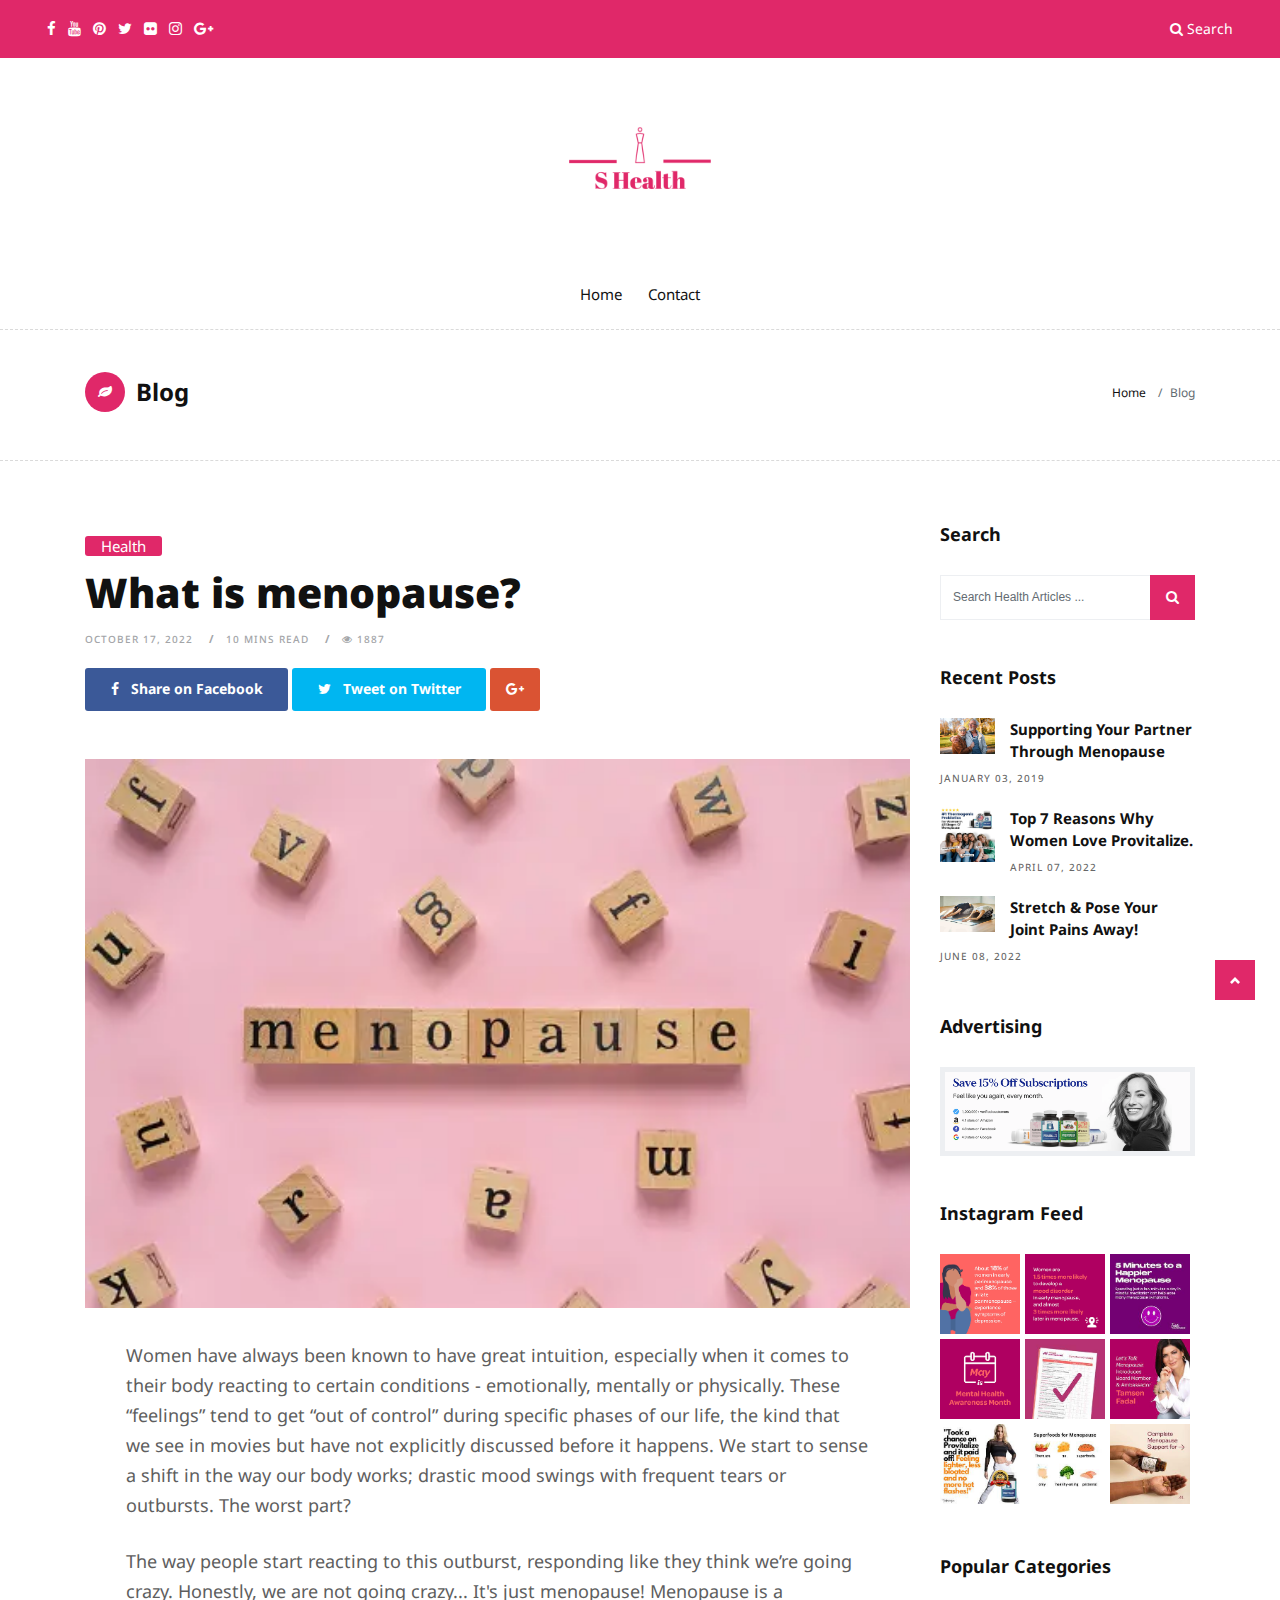
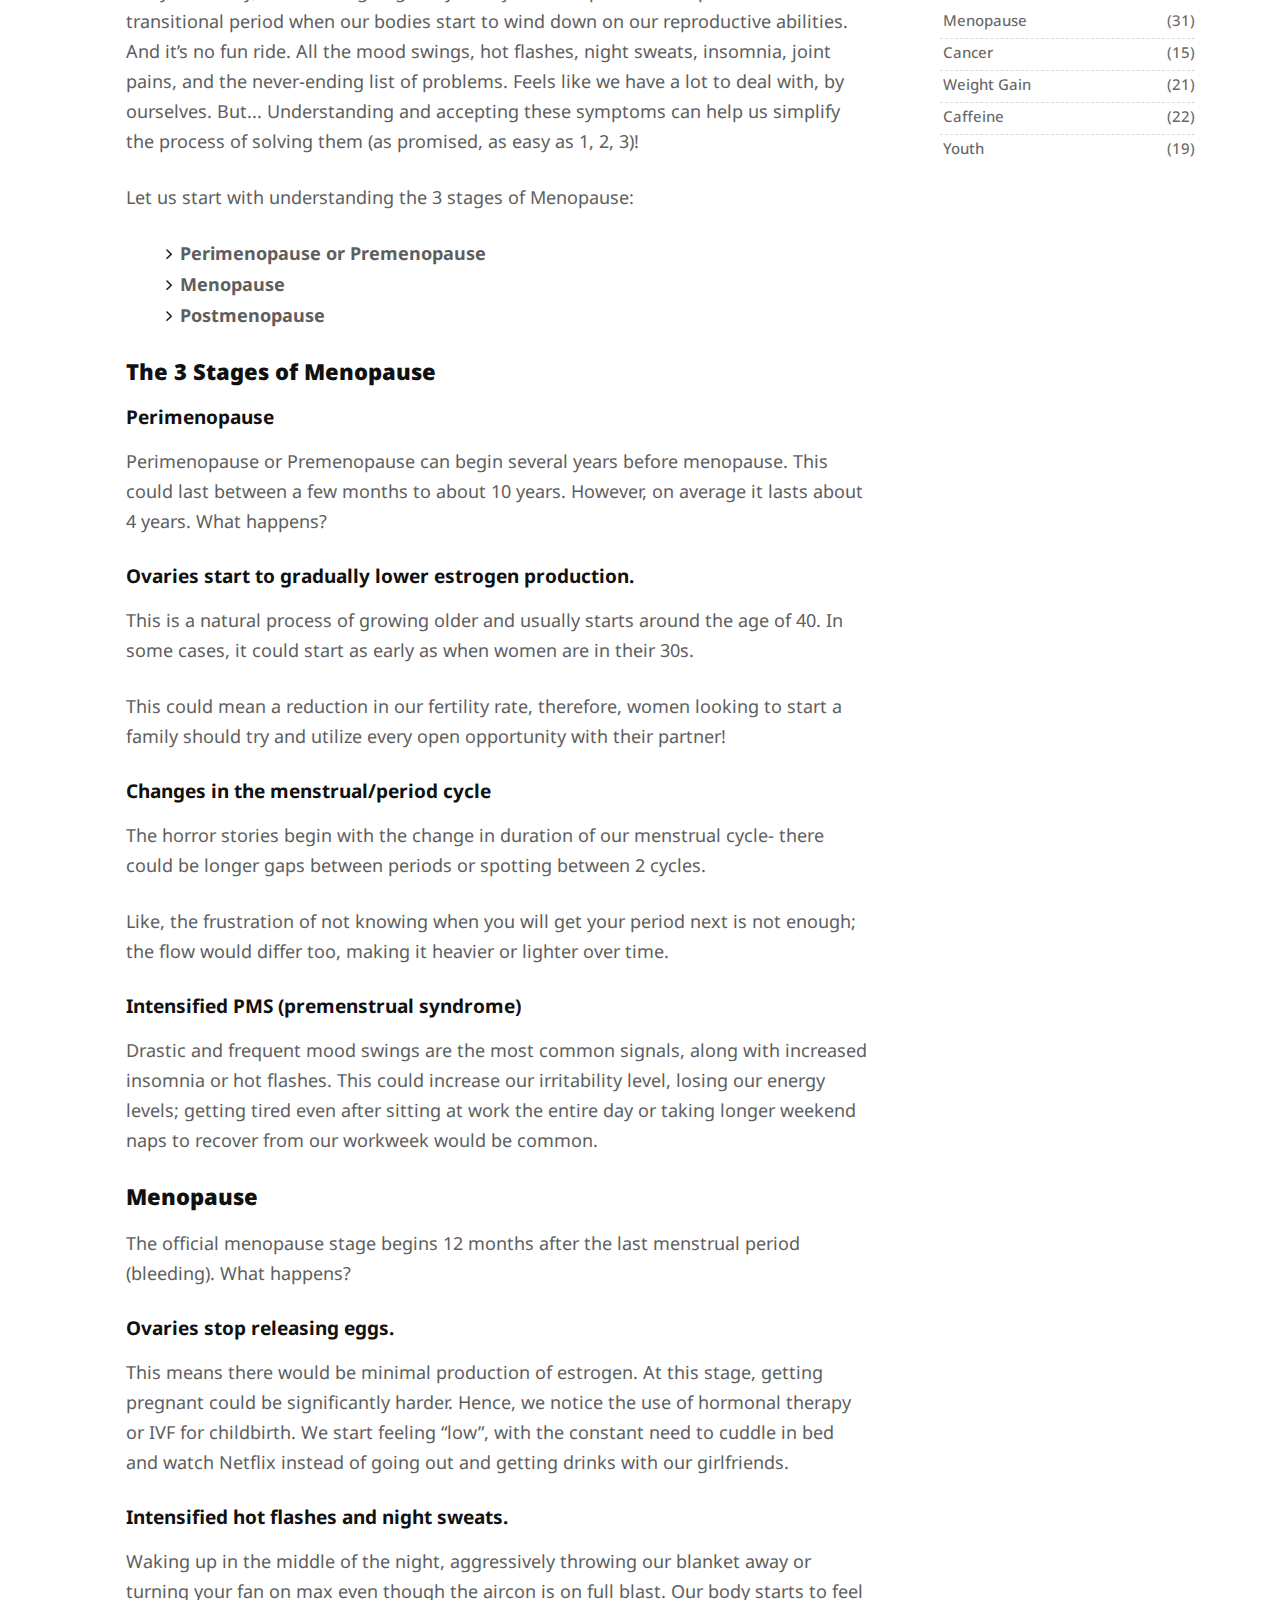
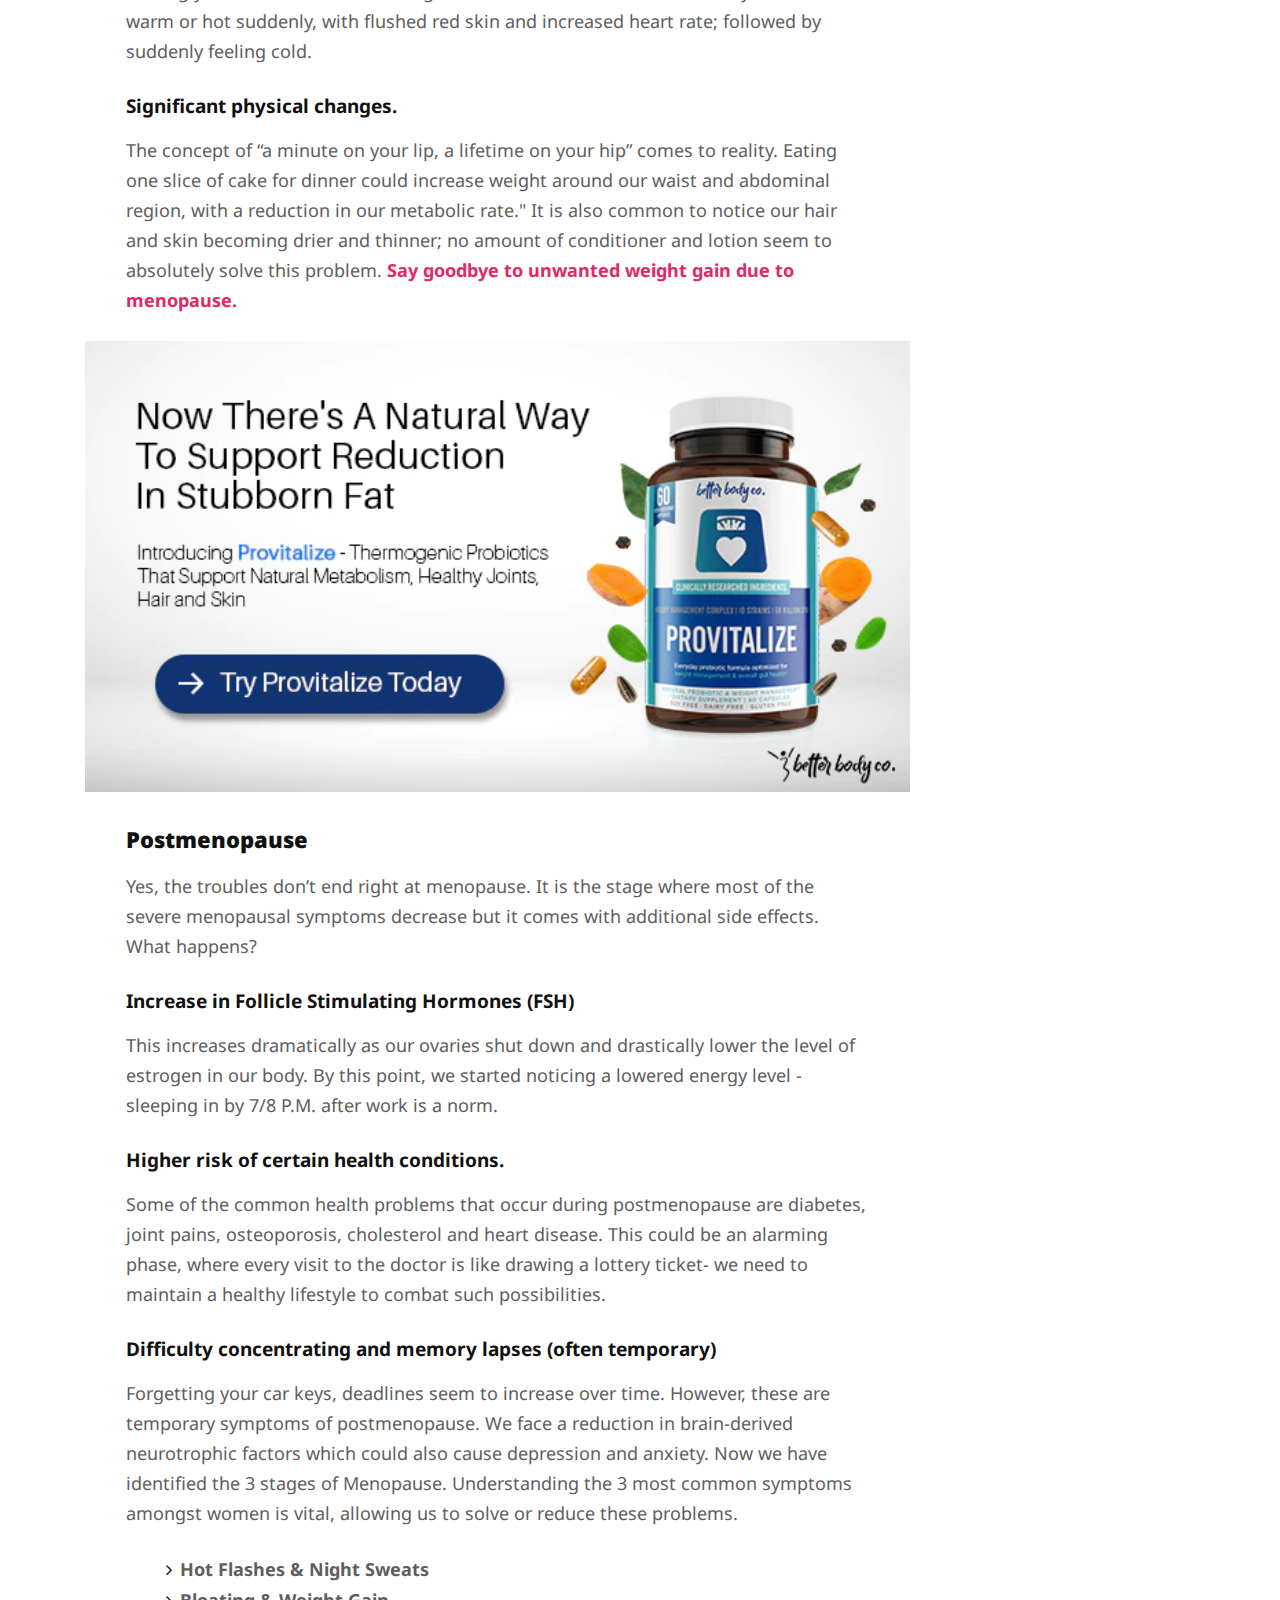
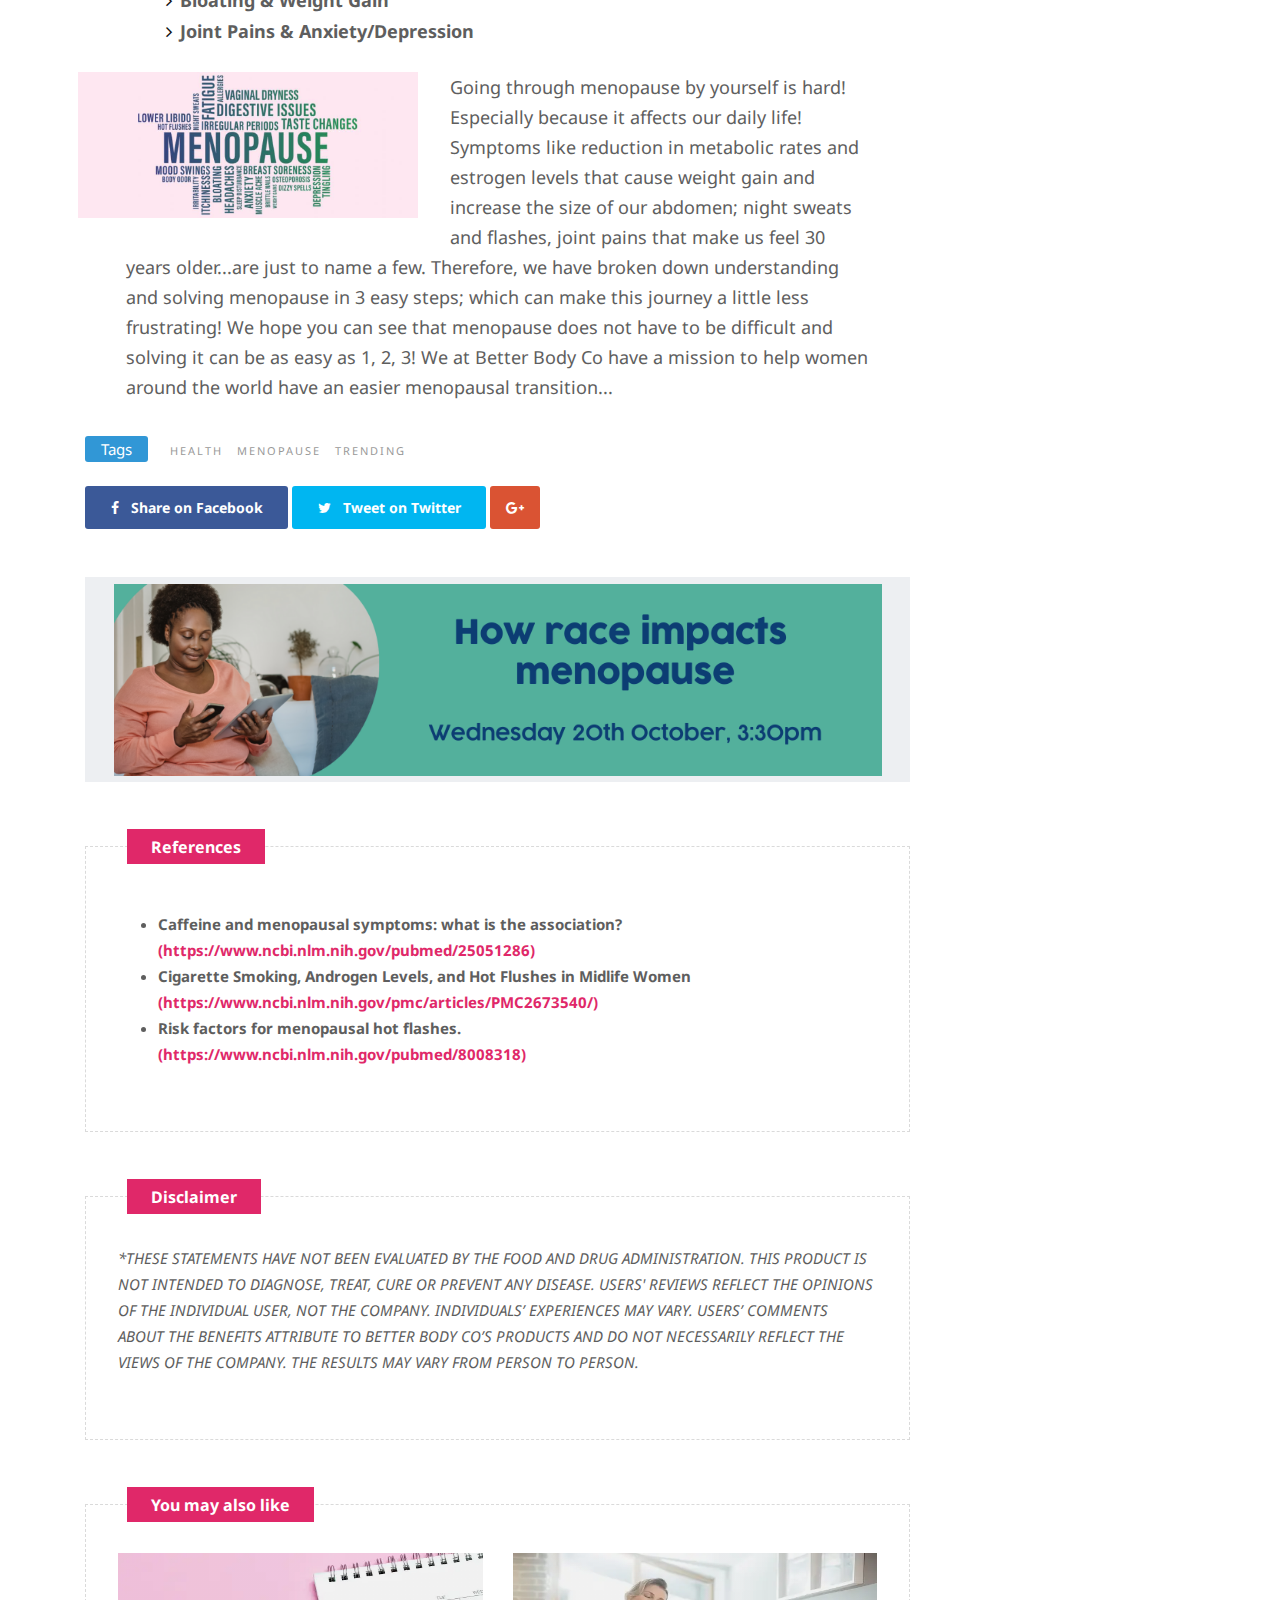
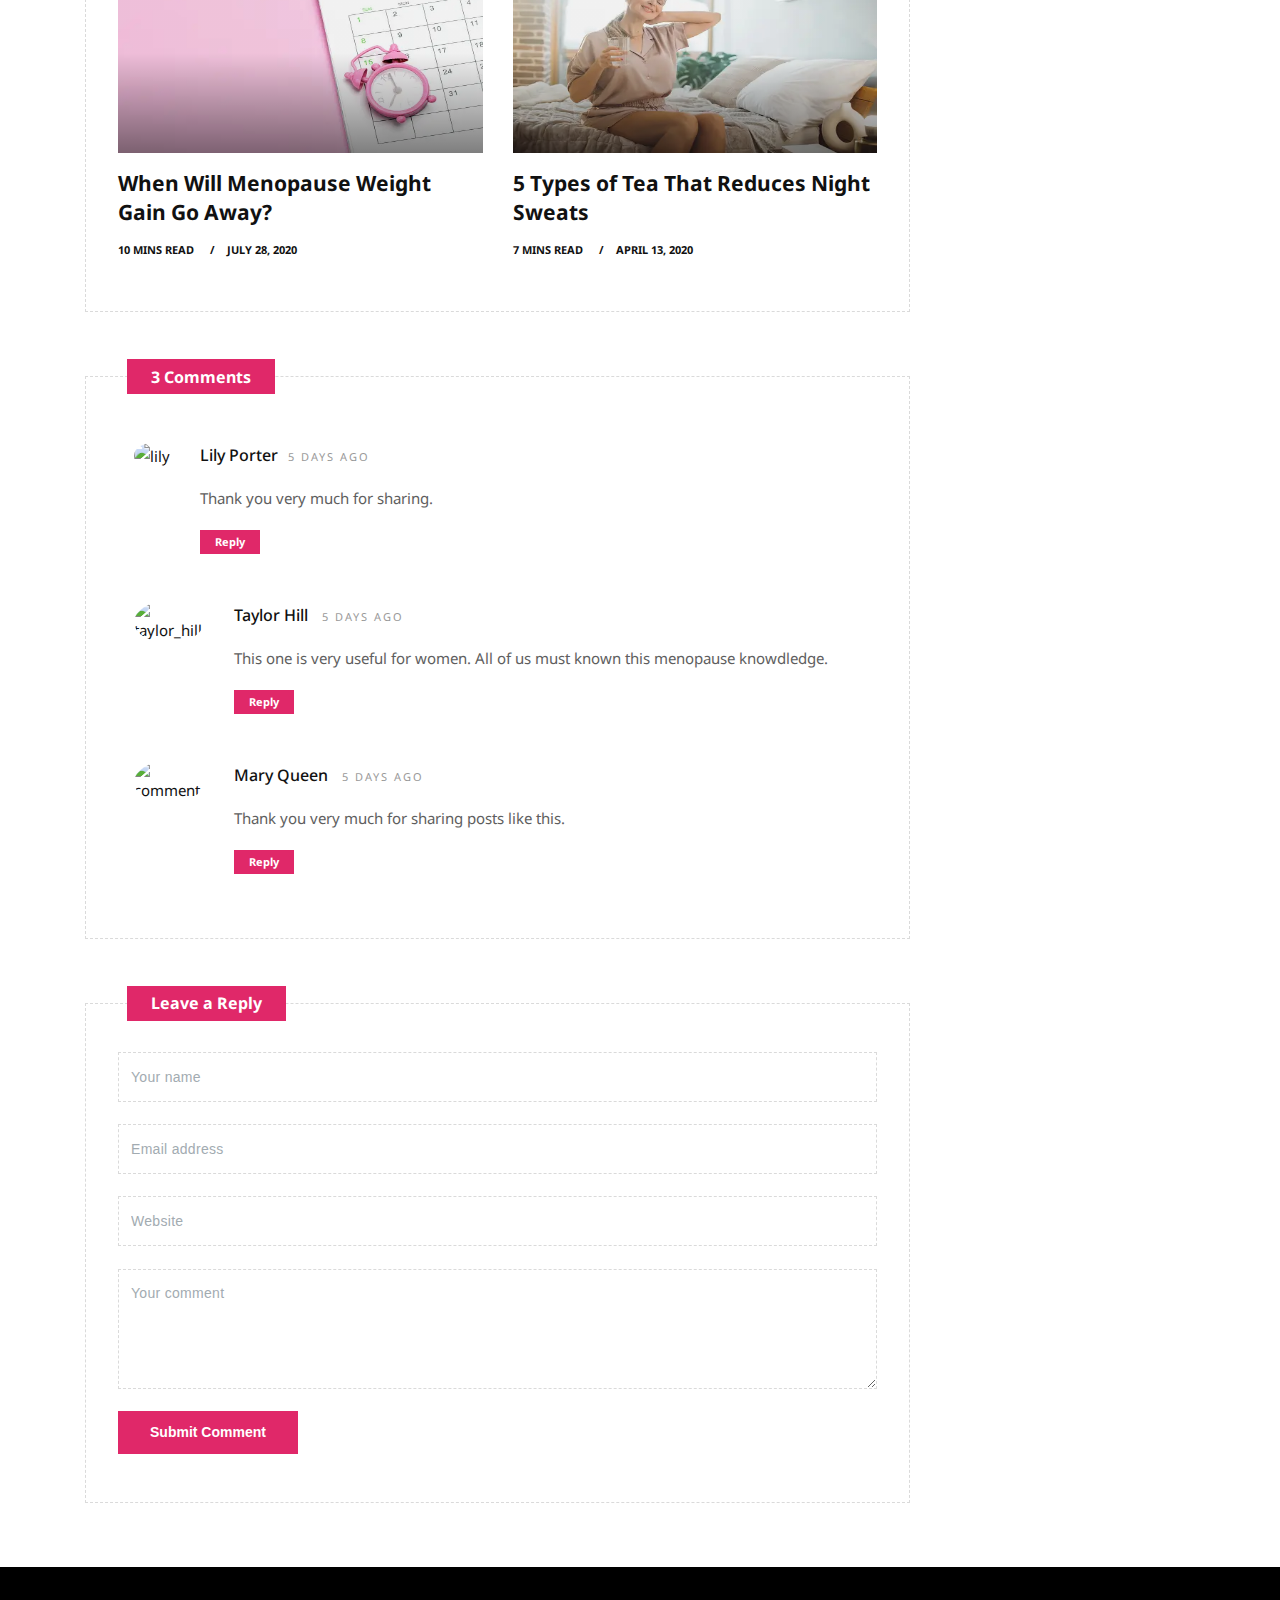
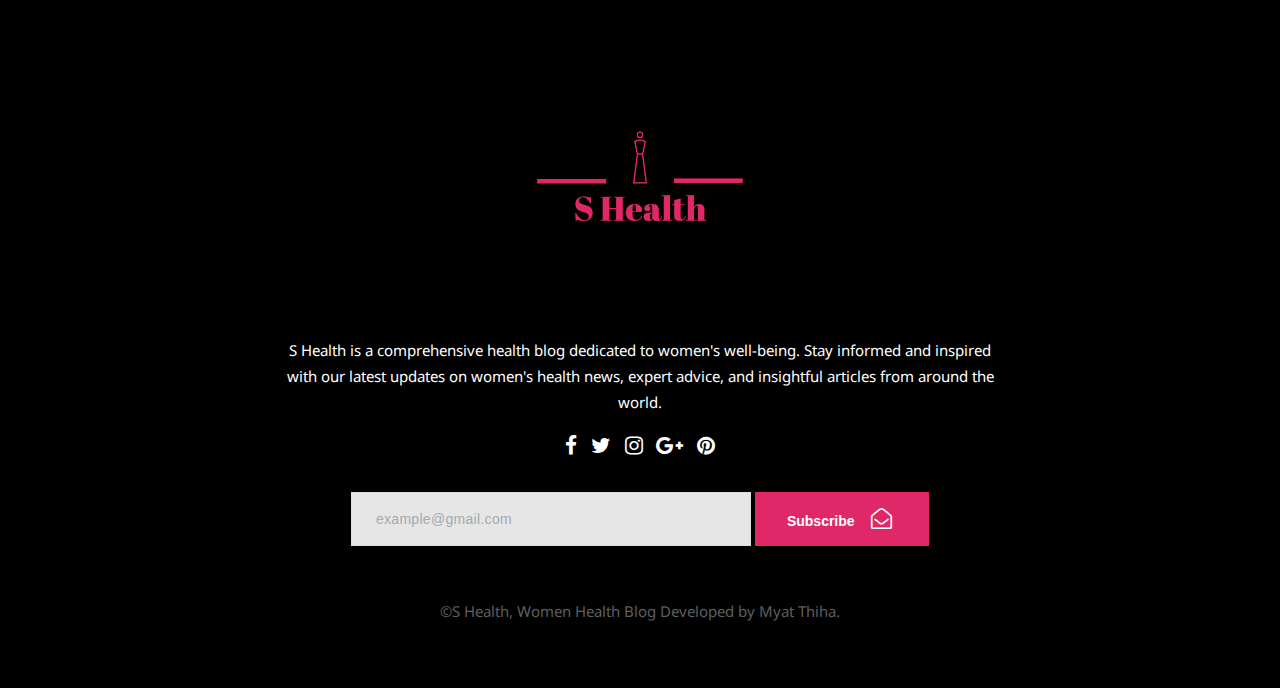
==== article-01.html @ 5150b5f8 "S Health Blog" ====
<!DOCTYPE html>
<html lang="en">

<!-- Basic -->
<meta charset="utf-8">
<meta http-equiv="X-UA-Compatible" content="IE=edge">

<!-- Mobile Metas -->
<meta name="viewport" content="width=device-width, initial-scale=1, shrink-to-fit=no">


<!-- Site Metas -->
<title>S Health - A Health Blog for Women</title>
<meta name="keywords"
    content="women's health, health blog, female health, women's wellness, women's fitness, menopause, s health">
<meta name="description" content="S Health is a comprehensive health blog dedicated to women's well-being. Stay
informed and inspired with our latest updates on women's health news, expert advice,
and insightful articles from around the world.">
<meta name="author" content="Myat Thiha">

<!-- Site Icons -->
<link rel="shortcut icon" href="images/favicon.ico" type="image/x-icon" />
<link rel="apple_touch_icon" href="images/apple_touch_icon.png">

<!-- Design fonts -->
<link href="https://fonts.googleapis.com/css?family=Droid+Sans:400,700" rel="stylesheet">

<!-- Bootstrap core CSS -->
<link href="css/bootstrap.css" rel="stylesheet">

<!-- FontAwesome Icons core CSS -->
<link href="css/font-awesome.min.css" rel="stylesheet">

<!-- Custom styles for this template -->
<link href="style.css" rel="stylesheet">

<!-- Responsive styles for this template -->
<link href="css/responsive.css" rel="stylesheet">

<!-- Colors for this template -->
<link href="css/colors.css" rel="stylesheet">

<!-- Version Article CSS for this template -->
<link href="css/version/article.css" rel="stylesheet">

<!--[if lt IE 9]>
      <script src="https://oss.maxcdn.com/libs/html5shiv/3.7.0/html5shiv.js"></script>
      <script src="https://oss.maxcdn.com/libs/respond.js/1.4.2/respond.min.js"></script>
    <![endif]-->

</head>

<body>

    <div id="wrapper">
        <div class="collapse top-search" id="collapseExample">
            <div class="card card-block">
                <div class="newsletter-widget text-center">
                    <form class="form-inline">
                        <input type="text" class="form-control" placeholder="What you are looking for?">
                        <button type="submit" class="btn btn-primary"><i class="fa fa-search"></i></button>
                    </form>
                </div><!-- end newsletter -->
            </div>
        </div><!-- end top-search -->

        <div class="topbar-section">
            <div class="container-fluid">
                <div class="row">
                    <div class="col-lg-4 col-md-6 col-sm-6 hidden-xs-down">
                        <div class="topsocial">
                            <a href="#" data-toggle="tooltip" data-placement="bottom" title="Facebook"><i
                                    class="fa fa-facebook"></i></a>
                            <a href="#" data-toggle="tooltip" data-placement="bottom" title="Youtube"><i
                                    class="fa fa-youtube"></i></a>
                            <a href="#" data-toggle="tooltip" data-placement="bottom" title="Pinterest"><i
                                    class="fa fa-pinterest"></i></a>
                            <a href="#" data-toggle="tooltip" data-placement="bottom" title="Twitter"><i
                                    class="fa fa-twitter"></i></a>
                            <a href="#" data-toggle="tooltip" data-placement="bottom" title="Flickr"><i
                                    class="fa fa-flickr"></i></a>
                            <a href="#" data-toggle="tooltip" data-placement="bottom" title="Instagram"><i
                                    class="fa fa-instagram"></i></a>
                            <a href="#" data-toggle="tooltip" data-placement="bottom" title="Google+"><i
                                    class="fa fa-google-plus"></i></a>
                        </div><!-- end social -->
                    </div><!-- end col -->

                    <div class="col-lg-4 hidden-md-down">
                    </div><!-- end col -->

                    <div class="col-lg-4 col-md-6 col-sm-6 col-xs-12">
                        <div class="topsearch text-right">
                            <a data-toggle="collapse" href="#collapseExample" aria-expanded="false"
                                aria-controls="collapseExample"><i class="fa fa-search"></i> Search</a>
                        </div><!-- end search -->
                    </div><!-- end col -->
                </div><!-- end row -->
            </div><!-- end header-logo -->
        </div><!-- end topbar -->

        <div class="header-section">
            <div class="container">
                <div class="row">
                    <div class="col-md-12">
                        <div class="logo">
                            <a href="index.html"><img src="images/logo.png" alt="logo"></a>
                        </div><!-- end logo -->
                    </div>
                </div><!-- end row -->
            </div><!-- end header-logo -->
        </div><!-- end header -->

        <header class="header">
            <div class="container">
                <nav class="navbar navbar-inverse navbar-toggleable-md">
                    <button class="navbar-toggler" type="button" data-toggle="collapse" data-target="#SHealthTimemenu"
                        aria-controls="SHealth Timemenu" aria-expanded="false" aria-label="Toggle navigation">
                        <span class="navbar-toggler-icon"></span>
                    </button>
                    <div class="collapse navbar-collapse justify-content-md-center" id="SHealthTimemenu">
                        <ul class="navbar-nav">
                            <li class="nav-item">
                                <a class="nav-link color-pink-hover" href="index.html">Home</a>
                            </li>
                            <li class="nav-item">
                                <a class="nav-link color-pink-hover" href="#">Contact</a>
                            </li>
                        </ul>
                    </div>
                </nav>
            </div><!-- end container -->
        </header><!-- end header -->

        <div class="page-title wb">
            <div class="container">
                <div class="row">
                    <div class="col-lg-8 col-md-8 col-sm-12 col-xs-12">
                        <h2><i class="fa fa-leaf bg-green"></i> Blog</h2>
                    </div><!-- end col -->
                    <div class="col-lg-4 col-md-4 col-sm-12 hidden-xs-down hidden-sm-down">
                        <ol class="breadcrumb">
                            <li class="breadcrumb-item"><a href="#">Home</a></li>
                            <li class="breadcrumb-item active">Blog</li>
                        </ol>
                    </div><!-- end col -->
                </div><!-- end row -->
            </div><!-- end container -->
        </div><!-- end page-title -->

        <section class="section wb">
            <div class="container">
                <div class="row">
                    <div class="col-lg-9 col-md-12 col-sm-12 col-xs-12">
                        <div class="page-wrapper">
                            <div class="blog-title-area">
                                <span class="color-green"><a href="article-01.html"
                                        title="What is menopause?">Health</a></span>

                                <h3><strong>What is menopause?</strong></h3>

                                <div class="blog-meta big-meta">
                                    <small><a href="article-01.html" title="What is menopause?">OCTOBER 17,
                                            2022</a></small>
                                    <small><a href="article-01.html" title="What is menopause?">10 mins read</a></small>
                                    <small><a href="#" title="What is menopause?"><i class="fa fa-eye"></i>
                                            1887</a></small>
                                </div><!-- end meta -->

                                <div class="post-sharing">
                                    <ul class="list-inline">
                                        <li><a href="#" class="fb-button btn btn-primary"><i class="fa fa-facebook"></i>
                                                <span class="down-mobile">Share on Facebook</span></a></li>
                                        <li><a href="#" class="tw-button btn btn-primary"><i class="fa fa-twitter"></i>
                                                <span class="down-mobile">Tweet on Twitter</span></a></li>
                                        <li><a href="#" class="gp-button btn btn-primary"><i
                                                    class="fa fa-google-plus"></i></a></li>
                                    </ul>
                                </div><!-- end post-sharing -->
                            </div><!-- end title -->

                            <div class="single-post-media">
                                <img src="upload/what_menopause.png" alt="what_menopause" class="img-fluid">
                            </div><!-- end media -->

                            <div class="blog-content">
                                <div class="pp">
                                    <p>Women have always been known to have great intuition, especially when it comes to
                                        their body reacting to
                                        certain conditions - emotionally, mentally or physically.
                                        These “feelings” tend to get “out of control” during specific phases of our
                                        life, the kind that we see in movies but
                                        have not explicitly discussed before it happens.
                                        We start to sense a shift in the way our body works; drastic mood swings with
                                        frequent tears or outbursts.
                                        The worst part? </p>
                                    <p>The way people start reacting to this outburst, responding like they think we’re
                                        going crazy.
                                        Honestly, we are not going crazy... It's just menopause!
                                        Menopause is a transitional period when our bodies start to wind down on our
                                        reproductive abilities.
                                        And it’s no fun ride. All the mood swings, hot flashes, night sweats, insomnia,
                                        joint pains, and the never-ending
                                        list of problems. Feels like we have a lot to deal with, by ourselves.
                                        But...
                                        Understanding and accepting these symptoms can help us simplify the process of
                                        solving them (as promised,
                                        as easy as 1, 2, 3)!</p>
                                    <p>Let us start with understanding the 3 stages of Menopause:</p>
                                    <ul class="check">
                                        <li><strong>Perimenopause or Premenopause</strong></li>
                                        <li><strong>Menopause</strong></li>
                                        <li><strong>Postmenopause</strong></li>
                                    </ul>

                                    <h3><strong>The 3 Stages of Menopause</strong></h3>

                                    <h4>Perimenopause</h4>

                                    <p>Perimenopause or Premenopause can begin several years before menopause. This
                                        could last between a few
                                        months to about 10 years. However, on average it lasts about 4 years.
                                        What happens? </p>

                                    <h4>Ovaries start to gradually lower estrogen production.</h4>

                                    <p>This is a natural process of growing older and usually starts around the age of
                                        40. In some cases, it could start as
                                        early as when women are in their 30s. </p>
                                    <p> This could mean a reduction in our fertility rate, therefore, women looking to
                                        start a family should try and utilize
                                        every open opportunity with their partner! </p>

                                    <h4>Changes in the menstrual/period cycle</h4>
                                    <p>The horror stories begin with the change in duration of our menstrual cycle-
                                        there could be longer gaps between
                                        periods or spotting between 2 cycles. </p>
                                    <p> Like, the frustration of not knowing when you will get your period next is not
                                        enough; the flow would differ too,
                                        making it heavier or lighter over time. </p>
                                    <h4>Intensified PMS (premenstrual syndrome)</h4>
                                    <p>Drastic and frequent mood swings are the most common signals, along with
                                        increased insomnia or hot flashes.
                                        This could increase our irritability level, losing our energy levels; getting
                                        tired even after sitting at work the entire
                                        day or taking longer weekend naps to recover from our workweek would be common.
                                    </p>
                                    <h3><strong>Menopause</strong></h3>
                                    <p>The official menopause stage begins 12 months after the last menstrual period
                                        (bleeding).
                                        What happens?
                                    </p>
                                    <h4>Ovaries stop releasing eggs.</h4>
                                    <p>This means there would be minimal production of estrogen.
                                        At this stage, getting pregnant could be significantly harder. Hence, we notice
                                        the use of hormonal therapy or IVF
                                        for childbirth.
                                        We start feeling “low”, with the constant need to cuddle in bed and watch
                                        Netflix instead of going out and getting
                                        drinks with our girlfriends.</p>
                                    <h4>Intensified hot flashes and night sweats.</h4>
                                    <p>Waking up in the middle of the night, aggressively throwing our blanket away or
                                        turning your fan on max even
                                        though the aircon is on full blast.
                                        Our body starts to feel warm or hot suddenly, with flushed red skin and
                                        increased heart rate; followed by
                                        suddenly feeling cold.</p>
                                    <h4>Significant physical changes.</h4>
                                    <p>The concept of “a minute on your lip, a lifetime on your hip” comes to reality.
                                        Eating one slice of cake for dinner
                                        could increase weight around our waist and abdominal region, with a reduction in
                                        our metabolic rate."
                                        It is also common to notice our hair and skin becoming drier and thinner; no
                                        amount of conditioner and lotion
                                        seem to absolutely solve this problem.
                                        <a href="#">Say goodbye to unwanted weight gain due to menopause. </a>
                                    </p>
                                </div><!-- end pp -->

                                <img src="upload/provitalize_article.png" alt="provitalize_article"
                                    class="img-fluid img-fullwidth">

                                <div class="pp">
                                    <h3><strong>Postmenopause</strong></h3>

                                    <p>Yes, the troubles don’t end right at menopause. It is the stage where most of the
                                        severe menopausal symptoms
                                        decrease but it comes with additional side effects.
                                        What happens?</p>

                                    <h4>Increase in Follicle Stimulating Hormones (FSH)</h4>

                                    <p>This increases dramatically as our ovaries shut down and drastically lower the
                                        level of estrogen in our body.
                                        By this point, we started noticing a lowered energy level - sleeping in by 7/8
                                        P.M. after work is a norm.</p>

                                    <h4>Higher risk of certain health conditions.</h4>
                                    <p>Some of the common health problems that occur during postmenopause are diabetes,
                                        joint pains, osteoporosis,
                                        cholesterol and heart disease.
                                        This could be an alarming phase, where every visit to the doctor is like drawing
                                        a lottery ticket- we need to
                                        maintain a healthy lifestyle to combat such possibilities.</p>

                                    <h4>Difficulty concentrating and memory lapses (often temporary)</h4>

                                    <p>Forgetting your car keys, deadlines seem to increase over time. However, these
                                        are temporary symptoms of
                                        postmenopause.
                                        We face a reduction in brain-derived neurotrophic factors which could also cause
                                        depression and anxiety.
                                        Now we have identified the 3 stages of Menopause.
                                        Understanding the 3 most common symptoms amongst women is vital, allowing us to
                                        solve or reduce these
                                        problems. </p>

                                    <ul class="check">
                                        <li><strong>Hot Flashes & Night Sweats</strong></li>
                                        <li><strong>Bloating & Weight Gain</strong></li>
                                        <li><strong>Joint Pains & Anxiety/Depression</strong></li>
                                    </ul>

                                    <p><img src="upload/menopause_article.png" class="float-left" width="340"
                                            alt="menopause_article">Going through menopause by yourself is hard!
                                        Especially because it
                                        affects our daily life! Symptoms like
                                        reduction in metabolic rates and estrogen levels that cause weight gain and
                                        increase the size of our abdomen;
                                        night sweats and flashes, joint pains that make us feel 30 years older...are
                                        just to name a few.
                                        Therefore, we have broken down understanding and solving menopause in 3 easy
                                        steps; which can make this
                                        journey a little less frustrating!
                                        We hope you can see that menopause does not have to be difficult and solving it
                                        can be as easy as 1, 2, 3!
                                        We at Better Body Co have a mission to help women around the world have an
                                        easier menopausal transition...</p>
                                </div><!-- end pp -->
                            </div><!-- end content -->

                            <div class="blog-title-area">
                                <div class="tag-cloud-single">
                                    <span>Tags</span>
                                    <small><a href="#" title="Tags">health</a></small>
                                    <small><a href="#" title="Tags">menopause</a></small>
                                    <small><a href="#" title="Tags">trending</a></small>
                                </div><!-- end meta -->

                                <div class="post-sharing">
                                    <ul class="list-inline">
                                        <li><a href="#" class="fb-button btn btn-primary"><i class="fa fa-facebook"></i>
                                                <span class="down-mobile">Share on Facebook</span></a></li>
                                        <li><a href="#" class="tw-button btn btn-primary"><i class="fa fa-twitter"></i>
                                                <span class="down-mobile">Tweet on Twitter</span></a></li>
                                        <li><a href="#" class="gp-button btn btn-primary"><i
                                                    class="fa fa-google-plus"></i></a></li>
                                    </ul>
                                </div><!-- end post-sharing -->
                            </div><!-- end title -->

                            <div class="row">
                                <div class="col-lg-12">
                                    <div class="banner-spot clearfix">
                                        <div class="banner-img">
                                            <img src="upload/banner_menopasue.png" alt="banner_menopause"
                                                class="img-fluid">
                                        </div><!-- end banner-img -->
                                    </div><!-- end banner -->
                                </div><!-- end col -->
                            </div><!-- end row -->

                            <hr class="invis1">

                            <div class="custombox referencebox clearfix">
                                <h4 class="small-title">References</h4>
                                <div class="row">

                                    <div class="reference col-lg-12 col-md-12 col-sm-12ßßßßßßß col-xs-12">
                                        <p>
                                        <ul>
                                            <li><strong>Caffeine and menopausal symptoms: what is the
                                                    association?<br /><a
                                                        href="https://www.ncbi.nlm.nih.gov/pubmed/25051286">(https://www.ncbi.nlm.nih.gov/pubmed/25051286)</a></strong>
                                            </li>
                                            <li><strong>Cigarette Smoking, Androgen Levels, and Hot Flushes in Midlife
                                                    Women<br /><a
                                                        href="https://www.ncbi.nlm.nih.gov/pmc/articles/PMC2673540/">(https://www.ncbi.nlm.nih.gov/pmc/articles/PMC2673540/)</a></strong>
                                            </li>
                                            <li><strong>Risk factors for menopausal hot flashes.<br /><a
                                                        href="https://www.ncbi.nlm.nih.gov/pubmed/8008318">(https://www.ncbi.nlm.nih.gov/pubmed/8008318)</a></strong>
                                            </li>
                                        </ul>
                                        </p>

                                    </div><!-- end col -->
                                </div><!-- end row -->
                            </div><!-- end reference-box -->

                            <hr class="invis1">

                            <div class="custombox referencebox clearfix">
                                <h4 class="small-title">Disclaimer</h4>
                                <div class="row">

                                    <div class="col-lg-12 col-md-12 col-sm-12 col-xs-12">
                                        <p>
                                            *THESE STATEMENTS HAVE NOT BEEN EVALUATED BY THE FOOD AND DRUG
                                            ADMINISTRATION. THIS
                                            PRODUCT IS NOT INTENDED TO DIAGNOSE, TREAT, CURE OR PREVENT ANY DISEASE.
                                            USERS' REVIEWS REFLECT THE OPINIONS OF THE INDIVIDUAL USER, NOT THE COMPANY.
                                            INDIVIDUALS’ EXPERIENCES MAY VARY. USERS’ COMMENTS ABOUT THE BENEFITS
                                            ATTRIBUTE TO
                                            BETTER BODY CO’S PRODUCTS AND DO NOT NECESSARILY REFLECT THE VIEWS OF THE
                                            COMPANY.
                                            THE RESULTS MAY VARY FROM PERSON TO PERSON.
                                        </p>

                                    </div><!-- end col -->
                                </div><!-- end row -->
                            </div><!-- end reference-box -->

                            <hr class="invis1">

                            <div class="custombox clearfix">
                                <h4 class="small-title">You may also like</h4>
                                <div class="row">
                                    <div class="col-lg-6">
                                        <div class="blog-box">
                                            <div class="post-media">
                                                <a href="article-01.html" title="When Will Menopause Weight Gain
                                                Go
                                                Away?">
                                                    <img src="upload/menopause.png" alt="menopause" class="img-fluid">
                                                    <div class="hovereffect">
                                                        <span></span>
                                                    </div><!-- end hover -->
                                                </a>
                                            </div><!-- end media -->
                                            <div class="blog-meta">
                                                <h4><a href="article-01.html" title="When Will Menopause Weight Gain
                                                    Go
                                                    Away?">When Will Menopause Weight Gain
                                                        Go
                                                        Away?</a></h4>
                                                <small><a href="article-01.html" title="When Will Menopause Weight Gain
                                                    Go
                                                    Away?">10 mins read</a></small>
                                                <small><a href="article-01.html" title="When Will Menopause Weight Gain
                                                    Go
                                                    Away?">July 28, 2020</a></small>
                                            </div><!-- end meta -->
                                        </div><!-- end blog-box -->
                                    </div><!-- end col -->

                                    <div class="col-lg-6">
                                        <div class="blog-box">
                                            <div class="post-media">
                                                <a href="article-01.html"
                                                    title="5 Types of Tea That Reduces Night Sweats">
                                                    <img src="upload/tea.png" alt="tea" class="img-fluid">
                                                    <div class="hovereffect">
                                                        <span></span>
                                                    </div><!-- end hover -->
                                                </a>
                                            </div><!-- end media -->
                                            <div class="blog-meta">
                                                <h4><a href="article-01.html"
                                                        title="5 Types of Tea That Reduces Night Sweats">5 Types of Tea
                                                        That Reduces Night Sweats</a></h4>
                                                <small><a href="article-01.html"
                                                        title="5 Types of Tea That Reduces Night Sweats">7 mins
                                                        read</a></small>
                                                <small><a href="article-01.html"
                                                        title="5 Types of Tea That Reduces Night Sweats">APRIL 13,
                                                        2020</a></small>
                                            </div><!-- end meta -->
                                        </div><!-- end blog-box -->
                                    </div><!-- end col -->
                                </div><!-- end row -->
                            </div><!-- end custom-box -->

                            <hr class="invis1">

                            <div class="custombox clearfix">
                                <h4 class="small-title">3 Comments</h4>
                                <div class="row">
                                    <div class="col-lg-12">
                                        <div class="comments-list">
                                            <div class="media">
                                                <a class="media-left" href="#">
                                                    <img src="upload/lily.png" alt="lily" class="rounded-circle">
                                                </a>
                                                <div class="media-body">
                                                    <h4 class="media-heading user_name">Lily Porter<small>5 days
                                                            ago</small></h4>
                                                    <p>Thank you very much for sharing.</p>
                                                    <a href="#" class="btn btn-primary btn-sm">Reply</a>
                                                </div>
                                            </div>
                                            <div class="media">
                                                <a class="media-left" href="#">
                                                    <img src="upload/taylor_hill.png" alt="taylor_hill"
                                                        class="rounded-circle">
                                                </a>
                                                <div class="media-body">

                                                    <h4 class="media-heading user_name">Taylor Hill <small>5 days
                                                            ago</small></h4>

                                                    <p>This one is very useful for women. All of us must known this
                                                        menopause knowdledge.</p>

                                                    <a href="#" class="btn btn-primary btn-sm">Reply</a>
                                                </div>
                                            </div>
                                            <div class="media last-child">
                                                <a class="media-left" href="#">
                                                    <img src="upload/comment_60.png" alt="comment_60"
                                                        class="rounded-circle">
                                                </a>
                                                <div class="media-body">

                                                    <h4 class="media-heading user_name">Mary Queen <small>5 days
                                                            ago</small></h4>
                                                    <p>Thank you very much for sharing posts like this.</p>

                                                    <a href="#" class="btn btn-primary btn-sm">Reply</a>
                                                </div>
                                            </div>
                                        </div>
                                    </div><!-- end col -->
                                </div><!-- end row -->
                            </div><!-- end custom-box -->

                            <hr class="invis1">

                            <div class="custombox clearfix">
                                <h4 class="small-title">Leave a Reply</h4>
                                <div class="row">
                                    <div class="col-lg-12">
                                        <form class="form-wrapper">
                                            <input type="text" class="form-control" placeholder="Your name">
                                            <input type="text" class="form-control" placeholder="Email address">
                                            <input type="text" class="form-control" placeholder="Website">
                                            <textarea class="form-control" placeholder="Your comment"></textarea>
                                            <button type="submit" class="btn btn-primary">Submit Comment</button>
                                        </form>
                                    </div>
                                </div>
                            </div>
                        </div><!-- end page-wrapper -->
                    </div><!-- end col -->

                    <div class="col-lg-3 col-md-12 col-sm-12 col-xs-12">
                        <div class="sidebar">
                            <div class="widget">
                                <h2 class="widget-title">Search</h2>
                                <form class="form-inline search-form">
                                    <div class="form-group">
                                        <input type="text" class="form-control"
                                            placeholder="Search Health Articles ...">
                                    </div>
                                    <button type="submit" class="btn btn-primary"><i class="fa fa-search"></i></button>
                                </form>
                            </div><!-- end widget -->

                            <div class="widget">
                                <h2 class="widget-title">Recent Posts</h2>
                                <div class="blog-list-widget">
                                    <div class="list-group">
                                        <a href="article-01.html"
                                            class="list-group-item list-group-item-action flex-column align-items-start">
                                            <div class="w-100 justify-content-between">
                                                <img src="upload/body_support.png" alt="body_support"
                                                    class="img-fluid float-left">
                                                <h5 class="mb-1">Supporting Your Partner Through Menopause</h5>
                                                <small>January 03, 2019</small>
                                            </div>
                                        </a>

                                        <a href="article-01.html"
                                            class="list-group-item list-group-item-action flex-column align-items-start">
                                            <div class="w-100 justify-content-between">
                                                <img src="upload/provitalize.png" alt="provitalize"
                                                    class="img-fluid float-left">
                                                <h5 class="mb-1">Top 7 Reasons Why Women Love Provitalize.</h5>
                                                <small>April 07, 2022</small>
                                            </div>
                                        </a>

                                        <a href="article-01.html"
                                            class="list-group-item list-group-item-action flex-column align-items-start">
                                            <div class="w-100 last-item justify-content-between">
                                                <img src="upload/joint.png" alt="joint" class="img-fluid float-left">
                                                <h5 class="mb-1">Stretch & Pose Your Joint Pains Away!</h5>
                                                <small>June 08, 2022</small>
                                            </div>
                                        </a>
                                    </div>
                                </div><!-- end blog-list -->
                            </div><!-- end widget -->

                            <div class="widget">
                                <h2 class="widget-title">Advertising</h2>
                                <div class="banner-spot clearfix">
                                    <div class="banner-img">
                                        <img src="upload/advertise.png " alt="advertise" class="img-fluid">
                                    </div><!-- end banner-img -->
                                </div><!-- end banner -->
                            </div><!-- end widget -->

                            <div class="widget">
                                <h2 class="widget-title">Instagram Feed</h2>
                                <div class="instagram-wrapper clearfix">
                                    <a href="#"><img src="upload/instagram_menopause_1.png" alt="instagram_menopause_1"
                                            class="img-fluid"></a>
                                    <a href="#"><img src="upload/instagram_menopause_2.png" alt="instagram_menopause_2"
                                            class="img-fluid"></a>
                                    <a href="#"><img src="upload/instagram_menopause_3.png" alt="instagram_menopause_3"
                                            class="img-fluid"></a>
                                    <a href="#"><img src="upload/instagram_menopause_4.png" alt="instagram_menopause_4"
                                            class="img-fluid"></a>
                                    <a href="#"><img src="upload/instagram_menopause_5.png" alt="instagram_menopause_5"
                                            class="img-fluid"></a>
                                    <a href="#"><img src="upload/instagram_menopause_6.png" alt="instagram_menopause_6"
                                            class="img-fluid"></a>
                                    <a href="#"><img src="upload/instagram_menopause_7.png" alt="instagram_menopause_7"
                                            class="img-fluid"></a>
                                    <a href="#"><img src="upload/instagram_menopause_8.png" alt="instagram_menopause_8"
                                            class="img-fluid"></a>
                                    <a href="#"><img src="upload/instagram_menupause_9.png" alt="instagram_menupause_9"
                                            class="img-fluid"></a>
                                </div><!-- end Instagram wrapper -->
                            </div><!-- end widget -->

                            <div class="widget">
                                <h2 class="widget-title">Popular Categories</h2>
                                <div class="link-widget">
                                    <ul>
                                        <li><a href="#">Menopause <span>(31)</span></a></li>
                                        <li><a href="#">Cancer <span>(15)</span></a></li>
                                        <li><a href="#">Weight Gain <span>(21)</span></a></li>
                                        <li><a href="#">Caffeine <span>(22)</span></a></li>
                                        <li><a href="#">Youth <span>(19)</span></a></li>
                                    </ul>
                                </div><!-- end link-widget -->
                            </div><!-- end widget -->
                        </div><!-- end sidebar -->
                    </div><!-- end col -->
                </div><!-- end row -->
            </div><!-- end container -->
        </section>

        <footer class="footer">
            <div class="container">
                <div class="row">
                    <div class="col-lg-8 offset-lg-2">
                        <div class="widget">
                            <div class="footer-text text-center">
                                <a href="index.html"><img src="images/footer_logo.png" alt="footer_logo"
                                        class="img-fluid"></a>
                                <p>S Health is a comprehensive health blog dedicated to women's well-being. Stay
                                    informed and inspired with our latest updates on women's health news, expert advice,
                                    and insightful articles from around the world. </p>
                                <div class="social">
                                    <a href="#" data-toggle="tooltip" data-placement="bottom" title="Facebook"><i
                                            class="fa fa-facebook"></i></a>
                                    <a href="#" data-toggle="tooltip" data-placement="bottom" title="Twitter"><i
                                            class="fa fa-twitter"></i></a>
                                    <a href="#" data-toggle="tooltip" data-placement="bottom" title="Instagram"><i
                                            class="fa fa-instagram"></i></a>
                                    <a href="#" data-toggle="tooltip" data-placement="bottom" title="Google Plus"><i
                                            class="fa fa-google-plus"></i></a>
                                    <a href="#" data-toggle="tooltip" data-placement="bottom" title="Pinterest"><i
                                            class="fa fa-pinterest"></i></a>
                                </div>

                                <hr class="invis">

                                <div class="newsletter-widget text-center">
                                    <form class="form-inline">
                                        <input type="text" class="form-control" placeholder="example@gmail.com">
                                        <button type="submit" class="btn btn-primary">Subscribe <i
                                                class="fa fa-envelope-open-o"></i></button>
                                    </form>
                                </div><!-- end newsletter -->
                            </div><!-- end footer-text -->
                        </div><!-- end widget -->
                    </div><!-- end col -->
                </div>

                <div class="row">
                    <div class="col-md-12 text-center">
                        <br>
                        <br>
                        <div class="copyright">&copy;S Health, Women Health Blog Developed by Myat Thiha</a>.
                        </div>
                    </div>
                </div>
            </div><!-- end container -->
        </footer><!-- end footer -->

        <div class="dmtop">Scroll to Top</div>

    </div><!-- end wrapper -->

    <!-- Core JavaScript
    ================================================== -->
    <script src="js/jquery.min.js"></script>
    <script src="js/tether.min.js"></script>
    <script src="js/bootstrap.min.js"></script>
    <script src="js/custom.js"></script>

</body>

</html>
---- style.css ----
body {
    font-size: 15px;
    line-height: 26px;
    background-color: #ffffff;
}

h1,
h2,
h3,
h4,
h5,
body,
p,
.topbar-section,
.navbar-inverse .navbar-nav .nav-link,
.header .dropdown-menu,
.navbar-nav .nav-link {
    font-family: 'Roboto', serif;
}

h1,
h2,
h3,
h4,
h5,
h6 {
    font-weight: 700;
    line-height: 1.4;
    color: #111111;
}

h1:hover a,
h2:hover a,
h3:hover a,
h4:hover a,
h5:hover a,
h6:hover a {
    text-decoration: underline !important;
    color: #111111 !important;
}

h1 {
    font-size: 32px;
    line-height: 40px;
    margin-bottom: 23px
}

h2 {
    font-size: 27px;
    line-height: 38px;
    margin-bottom: 20px
}

h3 {
    font-size: 22px;
    line-height: 30px;
    margin-bottom: 17px
}

h4 {
    font-size: 19px;
    line-height: 29px;
    margin-bottom: 14px
}

h5 {
    font-size: 17px;
    line-height: 25px;
    margin-bottom: 11px
}

h6 {
    font-size: 16px;
    line-height: 24px;
    margin-bottom: 11px
}

a {
    color: #111111;
}

body,
p {
    color: #5e5e5e;
}

p {
    margin-bottom: 26px;
    font-size: 15px;
    line-height: 26px;
}

a {
    text-decoration: none !important;
}

.blockquote {
    border: 1px solid #edeff2;
    background: #fff none repeat scroll 0 0;
    border-left: 4px solid #eceeef;
    font-size: 1.1rem;
    font-style: italic;
    margin-bottom: 1.5rem;
    border-radius: 0 !important;
    padding: 2rem;
}


/* HEADER
**************************************/

.header {
    padding: 0.4rem 0;
    position: relative;
    background-color: #ffffff;
}

.navbar-inverse .navbar-nav .nav-link,
.navbar-nav .nav-link {
    font-size: 15px;
    font-weight: 500;
    line-height: 1;
    padding: 0.9rem 0 0.8rem;
    text-transform: capitalize;
    color: #121212;
}

.dropdown-toggle::after {
    display: inline-block;
    width: auto;
    height: auto;
    margin-left: 0.5em;
    margin-top: 0rem;
    vertical-align: middle;
    content: "\f107";
    border: 0;
    font-family: 'FontAwesome';
}

.navbar-toggleable-md .navbar-nav .nav-link {
    padding-left: 0.8rem;
    padding-right: 0.8rem;
}

.header-section {
    background-color: #ffffff;
}

.logo img {
    max-width: 200px;
    margin: auto;
    text-align: center;
    display: block;
}

.navbar-nav {
    margin: 0;
}

.header .dropdown-menu {
    padding: 0;
    box-shadow: none;
    border-radius: 0;
    min-width: 240px;
    margin-top: 15px !important;
    border-color: #edeff2;
}

.header .dropdown ul li {
    border-bottom: 1px solid #f5f5f5;
}

.header .dropdown-item {
    font-weight: 400;
    text-transform: capitalize;
    font-size: 14px;
    padding: 4px 1.8rem;
}

.header .dropdown-item:hover,
.header .dropdown-item:focus {
    color: #121212 !important;
    background-color: #edeff2;
}

.header .dropdown ul li:last-child {
    border-bottom: 0;
}

.header .dropdown-item span {
    position: absolute;
    right: 20px;
    top: 2px;
}

.header-section {
    margin-bottom: 0;
}

.topsocial .fa {
    margin-right: 0.5rem;
    font-size: 15px;
}

.topbar-section {
    display: block;
    position: relative;
    background-color: #ffffff;
    padding: 1rem 2rem;
    font-size: 14px;
    border-bottom: 1px dashed #e2e2e2;
}

.topbar-section a {
    color: rgba(0, 0, 0, 0.8) !important;
}

.topbar-section a:focus,
.topbar-section a:hover {
    color: rgba(0, 0, 0, 1) !important;
}

.topbar-section .list-inline {
    margin: 0;
    padding: 0;
}

.topbar-section .tooltip-inner {
    margin-top: 10px !important;
}

.topbar-section .list-inline-item {
    padding: 0 0.4rem !important;
}

.topmenu i {
    padding-right: 0.3rem;
}

.menu-large {
    overflow: hidden;
    position: static !important;
}

.dropdown-menu.megamenu {
    margin-top: 7px !important;
    left: 0;
    right: 0;
    width: 100%;
}

.dropdown-menu .dropdown-menu {
    margin-top: -1px !important
}

.mega-menu-content {
    position: relative;
    padding: 0;
    background-color: #ffffff;
}

.menucat {
    position: absolute;
    bottom: 0;
    left: 0;
    background-color: #111111;
    font-size: 11px;
    padding: 0.3rem 0.6rem;
    line-height: 1;
    color: #ffffff;
}

.post-media:hover .menucat {
    display: none;
}

.post-media img {
    width: 100%;
    height: 200px;
}


/* Style the tab */

div.tab {
    float: left;
    padding: 2rem 0;
    border-right: 1px solid #e1e3e6;
    width: 20%;
    background-color: #edeff2;
}


/* Style the buttons inside the tab */

div.tab button {
    display: block;
    background-color: inherit;
    color: black;
    padding: 0.5rem 1rem;
    width: 100%;
    border: 0;
    outline: none;
    text-align: right;
    cursor: pointer;
    -webkit-transition: all .3s ease-in-out;
    -moz-transition: all .3s ease-in-out;
    -ms-transition: all .3s ease-in-out;
    -o-transition: all .3s ease-in-out;
    transition: all .3s ease-in-out;
    color: #121212;
    font-size: 15px;
    font-weight: 500;
    border-bottom: 1px solid transparent;
    line-height: 1;
    text-transform: capitalize;
}


/* Change background color of buttons on hover */

div.tab button:hover,
div.tab button.active {
    background-color: #ffffff;
    border-right: 0 solid #e1e3e6;
    border-bottom: 1px solid #e1e3e6;
    border-left: 0 solid #e1e3e6;
}

div.tab button:hover {
    border-top: 0;
}


/* Style the tab content */

.header .navbar-nav .has-submenu.menu-large ul li {
    background: url(images/menubg.png) repeat-y center center #ffffff !important;
}


/* SECTIONS
**************************************/

.section {
    padding: 4rem 0;
    display: block;
    position: relative;
    background-color: #ffffff;
}

.section.lb {
    background-color: #edeff2;
}

.section.lb .single-post-media {
    margin-bottom: 0;
}

.embed-responsive-item {
    padding: 0.4rem !important;
    display: block;
    background-color: #fff;
}

.first-section {
    padding: 0;
    border-bottom: 0;
}

.first-section .container-fluid {
    padding: 0 3px;
}

.section-title h3 {
    display: block;
    margin: 0 0 1.5rem;
    padding: 0;
    line-height: 1;
}

.section-title h3 a {
    border-radius: 3px;
    color: #fff !important;
    font-size: 16px;
    line-height: 1;
    padding: 0.1rem 1.3rem;
}

.lightbg {
    background-color: #f8e1f8;
}

.nopad {
    padding: 0 !important;
    margin: 0 !important;
}

.nopad img {
    width: 100%;
}

.item-h2,
.item-h1 {
    height: 100% !important;
    height: auto !important;
}

.pitem {
    padding: 1rem !important;
}

.pitem img {
    width: 100%;
}

.isotope-item {
    z-index: 2;
    padding: 0;
}

.isotope-hidden.isotope-item {
    pointer-events: none;
    z-index: 1;
}

.isotope,
.isotope .isotope-item {
    /* change duration value to whatever you like */
    -webkit-transition-duration: 0.8s;
    -moz-transition-duration: 0.8s;
    transition-duration: 0.8s;
}

.isotope {
    -webkit-transition-property: height, width;
    -moz-transition-property: height, width;
    transition-property: height, width;
}

.isotope .isotope-item {
    -webkit-transition-property: -webkit-transform, opacity;
    -moz-transition-property: -moz-transform, opacity;
    transition-property: transform, opacity;
}

.portfolio .blog-meta span {
    border-radius: 3px;
}

.portfolio .blog-meta small::after,
.portfolio .blog-meta small a {
    color: #a3a5a8 !important;
    letter-spacing: 0.1rem;
}

.portfolio .blog-meta span a {
    color: #fff !important;
    line-height: 1;
    padding: 0.2rem 1rem;
    font-size: 12px;
    margin: 1rem 0 0;
    display: inline-block;
}

.portfolio .blog-meta h4 {
    margin: 0;
    font-size: 20px;
    padding: 0.4rem 0 0.2rem;
}

.center-side,
.left-side,
.right-side {
    float: left;
    width: 33.33333%;
}

.post-media img,
.masonry-box img {
    -webkit-transition: all .3s ease-in-out;
    -moz-transition: all .3s ease-in-out;
    -ms-transition: all .3s ease-in-out;
    -o-transition: all .3s ease-in-out;
    transition: all .3s ease-in-out;
    -webkit-transform: scale(1);
    -moz-transform: scale(1);
    -ms-transform: scale(1);
    -o-transform: scale(1);
    transform: scale(1);
}

.post-media:hover img,
.masonry-box:hover img {
    -webkit-transform: scale(1.1);
    -moz-transform: scale(1.1);
    -ms-transform: scale(1.1);
    -o-transform: scale(1.1);
    transform: scale(1.1);
}

.masonry-box img,
.masonry-box {
    width: 100%;
    max-width: 100%;
    height: 300px;
}

.masonry-box {
    border: 0.34rem solid #fff;
}

.small-box {
    width: 50%;
    float: left;
}

.masonry-box .blog-meta h4 {
    padding: 0.2rem 0;
}

.masonry-box .blog-meta span {
    background-color: #111111;
    border-radius: 3px;
    font-size: 12px;
    padding: 0.1rem 1rem;
}


/* FOOTER
**************************************/

.footer .widget-title {
    display: table;
    font-size: 18px;
    line-height: 1;
    margin: 0 0 2rem;
    padding: 0 0 0.5rem;
}

.footer {
    padding: 4rem 0 4rem;
    background: url(images/footer.png) repeat-x center bottom #edeff2;
}

.footer.wb {
    background-color: #ffffff;
}

.footer.wb .hovereffect {
    opacity: 0.1;
    background-color: rgba(0, 0, 0, 0.0.1);
}

.demos h4 a {
    color: #000000 !important;
    font-size: 21px;
}

.demos .btn {
    padding: 0.6rem 1.5rem;
}

.demos p {
    padding: 0 0 1.5rem;
    margin: 0;
}

.section.demos {
    background-color: #ffffff;
}

.demos .col-lg-10 .row {
    padding: 2.5rem 1.5rem !important;
    background-color: #ffffff;
    border: 1px dashed #e2e2e2;
}

.demos .invis1 {
    margin: 2rem 0;
}

.footer ul {
    padding: 0;
    margin: 0;
    list-style: none;
}

.footer ul li {
    margin-bottom: 0.3rem;
}

.footer ul li:last-child {
    margin-bottom: 0;
}

.footer .fa-star {
    font-size: 12px;
}

.footer h5,
.footer ul li a {
    color: #111111;
}

.demos .blog-meta h4 {
    font-size: 28px;
    padding: 0 0 1rem;
}

.footer a,
.footer p,
.blog-list-widget small {
    color: rgba(0, 0, 0, 0.6) !important;
}

.footer-text .fa {
    font-size: 21px;
    margin: 0 0.3rem;
}

.dmtop {
    background-color: #111111;
    background-image: url(images/arrow.png);
    background-position: 50% 50%;
    background-repeat: no-repeat;
    z-index: 9999;
    width: 40px;
    height: 40px;
    text-indent: -99999px;
    position: fixed;
    bottom: -100px;
    right: 25px;
    cursor: pointer;
    -webkit-transition: all .7s ease-in-out;
    -moz-transition: all .7s ease-in-out;
    -o-transition: all .7s ease-in-out;
    -ms-transition: all .7s ease-in-out;
    transition: all .7s ease-in-out;
    overflow: auto;
}


/* PAGES 
**************************************/

.notfound h2 {
    font-family: Comic Sans MS;
    font-size: 140px;
    padding: 0 0 1.7rem;
    margin: 0;
    line-height: 1;
    font-weight: bold;
}

.notfound h3 {
    font-size: 40px;
    padding: 0 0 0.6rem;
    margin: 0;
}

.notfound p {
    padding: 1rem 0 1.4rem;
    margin-bottom: 0;
}

.sitemap-wrapper {
    margin-bottom: 2rem;
    position: relative;
    border: 1px dashed #dadada;
    padding: 2rem;
}

.sitemap-wrapper .year {
    position: absolute;
    padding: 0 1rem;
    background-color: #ffffff;
    top: -12px;
}

.sitemap-text {
    margin: 1rem 0;
    font-weight: 500;
}

.sitemap-wrapper small {
    display: block;
    font-size: 11px;
    padding: 0;
    margin: 0 0 0.5rem;
    line-height: 1;
    text-transform: uppercase;
}

.breadcrumb {
    background-color: transparent;
    border-radius: 0;
    list-style: outside none none;
    margin-bottom: 0;
    text-align: right;
    padding: 0;
}

.breadcrumb-item {
    float: none;
    font-size: 12px;
    display: inline-block;
}

.page-link {
    background-color: #edeff2 !important;
    border: 0 dashed #e2e2e2;
    border-radius: 0;
    color: #a3a5a8 !important;
    display: block;
    font-size: 14px;
    line-height: 1;
    margin-left: 6px;
    padding: 0.8rem 0.8rem;
    position: relative;
    text-transform: capitalize;
}

.page-link:hover,
.page-link:focus {
    color: #111 !important;
}

.page-item:first-child .page-link {
    margin-left: 0;
    border-radius: 0;
}

.page-item:last-child .page-link {
    border-radius: 0;
}

.page-title {
    padding: 3rem 0;
    background-color: #edeff2;
}

.page-title small {
    color: #a3a5a8;
    display: inline-block;
    font-size: 13px;
    font-style: italic;
    letter-spacing: 1px;
    line-height: 1;
    margin-bottom: 0;
    margin-top: -1px;
    padding-bottom: 0;
    padding-left: 0.5rem;
    vertical-align: middle;
}

.page-title i {
    border-radius: 40px;
    display: inline-block;
    font-size: 14px;
    height: 40px;
    line-height: 40px;
    margin-right: 0.3rem;
    margin-top: -0.4rem;
    text-align: center;
    vertical-align: middle;
    width: 40px;
}

.page-title h2 {
    font-size: 24px;
    line-height: 1;
    padding: 0;
    margin: 0;
}


/* BLOG 
**************************************/

.carousel-indicators li {
    max-width: 10px;
    height: 10px;
}

.tag-cloud-single span {
    background: #ddd none repeat scroll 0 0;
    border-radius: 3px;
    color: #ffffff;
    display: inline-block !important;
    margin-right: 0.5rem !important;
    padding: 0 1rem;
}

.post-sharing {
    display: block;
    width: 100%;
    position: relative;
    margin: 1rem 0 0;
}

.gp-button.btn-primary:hover,
.gp-button.btn-primary:focus,
.gp-button.btn-primary {
    border-color: #DA5333 !important;
    background-color: #DA5333 !important;
}

.fb-button.btn-primary:focus,
.fb-button.btn-primary:hover,
.fb-button.btn-primary {
    background-color: #3B5998 !important;
    border-color: #3B5998 !important;
}

.tw-button.btn-primary:hover,
.tw-button.btn-primary:focus,
.tw-button.btn-primary {
    background-color: #00B6F1 !important;
    border-color: #00B6F1 !important;
}

.tw-button i,
.fb-button i {
    margin-right: 0.5rem;
}

.post-sharing .btn {
    padding: 0.3rem 1.6rem;
    border-radius: 3px;
    color: #ffffff !important;
}

.post-sharing .btn:hover {
    opacity: 0.9;
}

.gp-button {
    padding: 0.8rem 1rem !important;
}

.post-sharing span,
.post-sharing li {
    display: inline-block !important;
}

.single-post-media {
    display: block;
    position: relative;
    overflow: hidden;
    margin-bottom: 2rem;
}

.single-post-media img {
    width: 100%;
}

.blog-title-area {
    display: block;
    position: relative;
    padding: 0;
    margin-bottom: 3rem;
}

.blog-title-area .breadcrumb {
    float: none;
    text-align: left;
    padding: 0;
    color: #a3a5a8;
    margin: 0;
}

.blog-title-area.text-center .breadcrumb {
    text-align: center;
}

.blog-title-area .blog-meta a {
    font-size: 10px;
    font-weight: 500;
    letter-spacing: 1px;
    text-transform: uppercase;
}

.blog-title-area .breadcrumb-item.active,
.blog-title-area .breadcrumb-item+.breadcrumb-item::before,
.blog-title-area .blog-meta small,
.blog-title-area a {
    color: #a3a5a8;
}

.blog-title-area span {
    margin: 0.5rem 0;
    display: block;
}

.blog-title-area span a {
    padding: 0 1rem;
    color: #ffffff !important;
    border-radius: 3px;
}

.blog-title-area h3 {
    font-size: 41px;
    line-height: 50px;
    margin-bottom: 7px;
    margin-top: 0;
    overflow-wrap: break-word;
}

.user_name {
    font-size: 16px;
    font-weight: 500;
}

.comments-list p {
    margin-bottom: 1rem
}

.tag-cloud-single a,
.comments-list .media-right,
.comments-list small {
    color: #999 !important;
    font-size: 11px;
    letter-spacing: 2px;
    margin-top: 5px;
    padding-left: 10px;
    text-transform: uppercase;
}

.comments-list .media {
    padding: 1rem;
    margin-bottom: 15px;
}

.media-body .btn-primary {
    padding: 5px 15px !important;
    font-size: 11px !important;
}

.last-child {
    margin-bottom: 0 !important;
}

.comments-list img {
    max-width: 70px;
    margin-right: 30px;
    height: 75px;
}

.prevnextpost .float-right {
    margin-left: 1rem;
}

.prevnextpost .w-100 {
    margin-bottom: 0 !important;
    padding-bottom: 0;
}

.prevnextpost .float-left {
    margin-right: 1rem;
}

.referencebox a {
    font-weight: bold;
    word-wrap: break-word !important;
}

.referencebox p {
    font-style: italic;
    margin-bottom: 1rem;
}

.small-title {
    background: #edeff2 none repeat scroll 0 0;
    font-size: 16px;
    left: 5%;
    line-height: 1;
    margin: 0;
    padding: 0.6rem 1.5rem;
    position: absolute;
    text-align: center;
    top: -18px;
}

.custombox {
    position: relative;
    padding: 3rem 2rem;
    border: 1px dashed #dadada;
}

.pp {
    padding-left: 5%;
    padding-right: 5%;
}

.pp .float-left {
    margin: 0 2rem 1rem -3rem;
}

.pp a {
    font-weight: bold;
}

.pp p {
    font-size: 18px;
    line-height: 30px;
}

.img-fullwidth {
    width: 100%;
    margin-bottom: 2rem;
}

.check {
    padding-bottom: 0;
    margin-bottom: 25px;
    list-style: none
}

.check li {
    font-size: 18px !important;
    line-height: 30px !important;
}

.check li:before {
    font-family: FontAwesome;
    content: "\f105";
    padding-right: 0.5rem;
    color: #111111;
}

.page-wrapper .banner-spot {
    padding: 0.4rem;
    background-image: none;
}

.banner-spot {
    background: #edeff2 url("images/ads-bg.png") no-repeat scroll center right / auto 100%;
    clear: both;
    display: block;
    height: auto;
    margin: 0 auto;
    padding: 15px;
    position: relative;
}

.banner-img img {
    margin: auto;
    text-align: center;
    max-width: 768px;
    float: none;
    width: 100%;
    display: block;
}

.blog-meta h4 {
    padding: 1rem 0 0.5rem;
    margin: 0;
    font-size: 21px;
}

.blog-meta.big-meta h4 {
    padding: 1rem 0 0.6rem;
    margin: 0;
    font-size: 28px;
}

.blog-meta.big-meta p {
    margin-bottom: 0.5rem;
    padding-bottom: 0;
}

.blog-meta small {
    font-size: 11px;
    display: inline-block;
    margin-bottom: 0;
    padding-bottom: 0;
    color: #111111;
    font-weight: bold;
    text-transform: uppercase;
    margin-right: 0.5rem;
}

.blog-meta small:after {
    content: "/";
    padding-left: 1rem;
}

.blog-meta small:last-child:after {
    content: ""
}

hr.invis {
    border: 0;
    margin: 2rem 0;
}

hr.invis1 {
    border: 0;
    margin: 4rem 0;
}

hr.invis2 {
    border: 0;
    margin: 6rem 0;
}

hr.invis3 {
    border: 0;
    margin: 0;
}

.post-media {
    position: relative;
    overflow: hidden;
}

.shadoweffect {
    position: absolute;
    top: 0;
    opacity: 0;
    left: 0;
    right: 0;
    bottom: 0;
    background: -moz-linear-gradient(0deg, rgba(0, 0, 0, 1) 0%, rgba(0, 0, 0, 0.1) 30%);
    background: -webkit-linear-gradient(0deg, rgba(0, 0, 0, 1) 0%, rgba(0, 0, 0, 0.1) 30%);
    background: linear-gradient(0deg, rgba(0, 0, 0, 1) 0%, rgba(0, 0, 0, 0.1) 30%);
    filter: progid: DXImageTransform.Microsoft.gradient(startColorstr='#000000', endColorstr='#00000000', GradientType=1);
    -webkit-transition: all .3s ease-in-out;
    -moz-transition: all .3s ease-in-out;
    -ms-transition: all .3s ease-in-out;
    -o-transition: all .3s ease-in-out;
    transition: all .3s ease-in-out;
    -webkit-transform: scale(1);
    -moz-transform: scale(1);
    -ms-transform: scale(1);
    -o-transform: scale(1);
    transform: scale(1);
    zoom: 1;
    filter: alpha(opacity=100);
    opacity: 1;
}

.shadow-desc {
    position: absolute;
    bottom: 0;
    padding: 1rem 1.5rem;
}

.shadow-desc .blog-meta small::after,
.shadow-desc .blog-meta a,
.shadow-desc .blog-meta h4 a {
    color: #ffffff !important;
}

.small-box .shadow-desc h4 {
    font-size: 16px;
    line-height: 1.3;
}

.small-box .shadow-desc {
    padding: 1rem;
}

.hovereffect {
    position: absolute;
    top: 0;
    opacity: 0;
    left: 0;
    right: 0;
    bottom: 0;
    background-color: rgba(0, 0, 0, 0.2);
    -webkit-transition: all .3s ease-in-out;
    -moz-transition: all .3s ease-in-out;
    -ms-transition: all .3s ease-in-out;
    -o-transition: all .3s ease-in-out;
    transition: all .3s ease-in-out;
    zoom: 1;
    filter: alpha(opacity=0);
    opacity: 0.5;
    background: -moz-linear-gradient(0deg, rgba(0, 0, 0, 1) 0%, rgba(0, 0, 0, 0.1) 50%);
    background: -webkit-linear-gradient(0deg, rgba(0, 0, 0, 1) 0%, rgba(0, 0, 0, 0.1) 50%);
    background: linear-gradient(0deg, rgba(0, 0, 0, 1) 0%, rgba(0, 0, 0, 0.1) 50%);
    filter: progid: DXImageTransform.Microsoft.gradient(startColorstr='#000000', endColorstr='#00000000', GradientType=1);
}

.post-media:hover .hovereffect span::before,
.post-media:hover .hovereffect {
    visibility: visible;
    zoom: 1;
    filter: alpha(opacity=100);
    opacity: 1;
}

.hovereffect span::before {
    width: 90px;
    text-align: center;
    left: 0;
    right: 0;
    top: 45%;
    margin: -2rem auto;
    visibility: hidden;
    position: absolute;
    height: 90px;
    display: block;
    content: url(images/hover.png);
    -webkit-transition: all .3s ease-in-out;
    -moz-transition: all .3s ease-in-out;
    -ms-transition: all .3s ease-in-out;
    -o-transition: all .3s ease-in-out;
    transition: all .3s ease-in-out;
    -webkit-transform: scale(1);
    -moz-transform: scale(1);
    -ms-transform: scale(1);
    -o-transform: scale(1);
    transform: scale(1);
    zoom: 1;
    filter: alpha(opacity=0);
    opacity: 0;
}

.hovereffect span.videohover::before {
    content: url(images/videohover.png);
}

.blog-list .blog-meta.big-meta h4 {
    margin-left: -20%;
    margin-top: 1rem;
    background-color: #ffffff;
    padding: 1rem 1.5rem 1rem;
}

.blog-custom-build .blog-meta {
    margin: -4rem 3rem 0;
    z-index: 11;
    padding: 2rem 2rem;
    position: relative;
    background-color: #ffffff;
    border-radius: 3px 3px 0 0;
    border-bottom: 1px solid #edeff2;
}

.blog-custom-build .blog-meta.big-meta h4 {
    font-size: 28px;
    margin: 0;
    padding: 0 0 1rem;
}

.blog-custom-build .post-sharing .btn {
    padding: 0.7rem 1rem !important;
}

.blog-custom-build .post-sharing {
    margin: 0 0 1.5rem;
    padding: 0;
}

.blog-grid-system .blog-meta.big-meta h4 {
    font-size: 21px;
}

.blog-video-system .col-md-12,
.blog-grid-system .col-md-6 {
    margin-bottom: 3rem;
}

.blog-video-system .blog-meta.big-meta h4 {
    padding: 1rem 0;
    font-size: 24px;
}

.blog-video-system .btn {
    margin-top: 1rem;
}


/* WIDGETS 
**************************************/

.sidebar .widget {
    position: relative;
    display: block;
    margin-bottom: 3rem;
}

.sidebar .banner-spot {
    background-image: none;
    padding: 5px;
}

.sidebar .instagram-wrapper a {
    width: 33.3333%;
    margin: 0;
    float: left;
    border-right: 5px solid #ffffff;
    border-bottom: 5px solid #ffffff;
}

.instagram-wrapper a .img-fluid {
    max-width: 100% !important;
}

.wb {
    background-color: #ffffff;
    border-top: 1px dashed #dadada;
}

.form-wrapper h4 {
    margin-bottom: 1.5rem;
}

.form-wrapper .form-control {
    background: #fff none repeat scroll 0 0;
    border: 1px dashed #dadada;
    border-radius: 0;
    font-size: 14px;
    font-weight: 400;
    line-height: 1;
    letter-spacing: 0.3px;
    margin-bottom: 1.4rem;
    min-height: 50px;
    text-transform: none;
}

.form-wrapper .btn i {
    padding-left: 0.5rem;
}

.form-wrapper textarea {
    min-height: 120px !important;
    padding-top: 1rem
}

.search-form .form-control {
    border-radius: 0;
    margin-bottom: 1.4rem;
    border: 1px solid #edeff2;
    font-size: 12px;
    min-height: 45px;
    text-transform: none;
    font-weight: 400;
}

.search-form .form-control {
    margin: 0;
    min-width: 240px;
    border-right: 0;
}

.search-form .btn:hover,
.search-form .btn:focus,
.search-form .btn {
    padding: 0;
    border-color: #edeff2 !important;
    height: 45px;
    position: absolute;
    border-radius: 0 !important;
    background-color: #edeff2 !important;
    right: 0;
    color: #a3a5a8 !important;
    width: 45px;
    line-height: 45px;
    margin-left: 0
}

.sidebar .widget ul {
    list-style: none;
    margin: 0;
    padding: 0;
}

.sidebar .blog-list-widget img {
    width: 55px;
    padding: 0;
}

.sidebar .blog-list-widget .mb-1 {
    font-size: 15px;
}

.sidebar a {
    color: rgba(0, 0, 0, 0.6);
}

.sidebar .widget-title {
    display: block;
    font-size: 18px;
    margin: 0 0 2rem;
    padding: 0;
    line-height: 1;
}

.footer-text img {
    max-width: 290px;
}

.footer-text p {
    margin-bottom: 0;
    padding: 1rem 0 1.2rem;
}

.blog-list-widget img {
    background: #fff none repeat scroll 0 0;
    margin-right: 15px;
    max-width: 80px;
    padding: 4px;
}

.blog-list-widget .list-group-item {
    padding: 0;
    border: 0;
    margin: 0;
    background-color: transparent;
}

.blog-list-widget .w-100 {
    margin-bottom: 1rem;
    display: block;
}

.blog-list-widget .w-100.last-item {
    margin-bottom: 0;
}

.blog-list-widget .mb-1 {
    font-size: 16px;
    font-weight: 500;
    line-height: 1.5;
    margin-bottom: 0rem !important;
}

.blog-list-widget small {
    font-size: 10px;
    font-weight: 500;
    letter-spacing: 1px;
    text-transform: uppercase;
}

.newsletter-widget h4 {
    font-size: 2.4rem;
    padding: 0;
    margin: 0 0 1.5rem;
}

.newsletter-widget p {
    color: rgba(0, 0, 0, 0.4);
    font-size: 18px;
    padding: 0;
    margin: 0 0 2rem;
}

.newsletter-widget .form-inline {
    display: block;
}

.newsletter-widget .form-inline .form-control {
    background-color: rgba(255, 255, 255, 0.9);
    border: 1px solid #dbdde0;
    border-radius: 0;
    box-shadow: none;
    display: inline-block;
    font-size: 14px;
    height: 56px;
    padding-left: 1.5rem;
    line-height: 1;
    letter-spacing: 0.3px;
    vertical-align: middle;
    width: 400px;
}

.card-block {
    -moz-box-flex: 1;
    background: #202020 none repeat scroll 0 0;
    padding: 1.25rem 3rem;
    border-radius: 0 !important;
}

.top-search .btn:hover,
.top-search .btn:focus,
.top-search .btn {
    position: absolute;
    right: 4%;
    border: 0 !important;
    border-left: 1px solid #555555 !important;
    color: #555555 !important;
    font-size: 24px;
    background-color: transparent !important;
    height: 54px;
    padding-left: 1rem;
    padding-right: 1rem;
}

.top-search .newsletter-widget .form-inline .form-control {
    background: rgba(0, 0, 0, 0) none repeat scroll 0 0;
    border: 0 none;
    color: #555555;
    font-size: 24px;
    width: 100%;
}

.form-wrapper .newsletter-widget .form-inline .form-control::-webkit-input-placeholder {
    color: #a2abb1;
    opacity: 1;
}

.form-wrapper .form-control::-moz-placeholder {
    color: #a2abb1;
    opacity: 1;
}

.form-wrapper .form-control:-ms-input-placeholder {
    color: #a2abb1;
    opacity: 1;
}

.form-wrapper .form-control::placeholder {
    color: #a2abb1;
    opacity: 1;
}

.top-search .form-inline .form-control::-webkit-input-placeholder {
    color: #555555;
    opacity: 1;
}

.top-search .newsletter-widget .form-inline .form-control::-moz-placeholder {
    color: #555555;
    opacity: 1;
}

.top-search .newsletter-widget .form-inline .form-control:-ms-input-placeholder {
    color: #555555;
    opacity: 1;
}

.top-search .newsletter-widget .form-inline .form-control::placeholder {
    color: #555555;
    opacity: 1;
}

.newsletter-widget .form-inline .form-control::-webkit-input-placeholder {
    color: #a2abb1;
    opacity: 1;
}

.newsletter-widget .form-inline .form-control::-moz-placeholder {
    color: #a2abb1;
    opacity: 1;
}

.newsletter-widget .form-inline .form-control:-ms-input-placeholder {
    color: #a2abb1;
    opacity: 1;
}

.newsletter-widget .form-inline .form-control::placeholder {
    color: #a2abb1;
    opacity: 1;
}

.newsletter-widget .btn {
    height: 54px;
    border-radius: 0;
    border: 0;
}

.newsletter-widget .btn i {
    padding-left: 0.5rem
}

.btn {
    background-color: #111111;
    border: 0 none;
    border-radius: 0;
    font-size: 14px;
    font-weight: bold;
    padding: 0.8rem 2rem;
    text-transform: none;
}

.link-widget li {
    padding: 0.4rem 0.2rem 0.6rem;
    text-transform: capitalize;
    line-height: 1;
    font-weight: 500;
    position: relative;
    margin: 0;
    border-bottom: 1px dashed #dadada;
}

.link-widget li:last-child {
    border-bottom: 0 dashed #dadada;
}

.link-widget li span {
    position: absolute;
    right: 0;
}

.loader {
    display: block;
    margin: 20px auto 0;
    vertical-align: middle;
}

#preloader {
    width: 100%;
    height: 100%;
    top: 0;
    right: 0;
    bottom: 0;
    left: 0;
    background: #fff;
    z-index: 11000;
    position: fixed;
    display: block
}

.preloader {
    position: absolute;
    margin: 0 auto;
    left: 1%;
    right: 1%;
    top: 47%;
    width: 65px;
    height: 65px;
    background: center center no-repeat none;
    background-size: 65px 65px;
    -webkit-border-radius: 50%;
    -moz-border-radius: 50%;
    -ms-border-radius: 50%;
    -o-border-radius: 50%;
    border-radius: 50%
}
---- css/responsive.css ----
@media (max-width: 1156px) {
    .small-box .shadow-desc h4 {
        font-size: 14px;
    }
}

@media (max-width: 1047px) {
    .topbar-section .list-inline-item {
        padding: 0 0.2rem !important;
    }
}

@media (max-width: 989px) {
    .search-form .btn:hover,
    .search-form .btn:focus,
    .search-form .btn {
        position: relative;
    }
    .custombox .blog-list-widget,
    .custombox .blog-box {
        margin: 1rem 0;
    }
    .sidebar,
    .footer .widget {
        margin: 1.5rem 0;
    }
    .center-side,
    .left-side,
    .right-side {
        float: left;
        width: 50%;
    }
}

@media (max-width: 768px) {
    .post-sharing .btn {
        padding: 0.6rem !important;
    }
    .blog-custom-build .down-mobile,
    .blog-title-area .down-mobile {
        display: none !important;
    }
    .newsletter-widget .form-inline .form-control {
        width: 100%;
    }
    .newsletter-widget .btn {
        display: block;
        width: 100%;
        margin-top: 0.5rem;
    }
    .blog-list .blog-meta.big-meta h4 {
        background-color: #ffffff;
        margin-left: 0;
        margin-top: 1rem;
        padding: 1rem 0;
    }
}

@media (max-width: 728px) {
    .center-side,
    .left-side,
    .right-side {
        float: left;
        width: 100%;
    }
    .shadow-desc {
        bottom: 0;
        padding: 1rem 0.8rem;
        position: absolute;
    }
    .blog-meta h4 {
        font-size: 18px;
    }
}

@media (max-width: 590px) {
    .comment-list .media {
        float: none !important;
        width: 100%;
        display: block;
    }
    .blog-title-area {
        text-align: center;
    }
    .pp .float-right,
    .pp .float-left {
        width: 100%;
        margin: 1rem 0;
    }
    .blog-title-area h3 {
        font-size: 34px;
    }
    .section-title {
        margin-top: 1rem;
    }
    .footer-text img,
    .small-box {
        float: none;
        width: 100%;
    }
    .topbar-section .text-right {
        text-align: center !important;
    }
    .blog-meta.big-meta h4 {
        font-size: 21px;
    }
    .top-search .newsletter-widget .form-inline .form-control {
        font-size: 16px;
    }
    .card-block {
        padding: 1rem 0.5rem;
    }
    .newsletter-widget .btn:hover,
    .newsletter-widget .btn:focus,
    .newsletter-widget .btn {
        border: 0 none !important;
        font-size: 17px !important;
        padding: 1.3rem 1rem !important;
    }
}

@media (min-width: 992px) {
    .header .dropdown-menu {
        margin-top: 13px;
    }
    .header .navbar-nav .has-submenu {
        position: relative;
    }
    .header .navbar-nav .has-submenu:hover > ul {
        visibility: visible;
        opacity: 1;
        top: 100%;
    }
    .header .navbar-nav .has-submenu:hover > ul li ul {
        margin-top: -1px;
    }
    .header .navbar-nav .has-submenu ul {
        -webkit-transition: visibility 0.35s ease-in-out, opacity 0.35s ease-in-out, top 0.35s ease-in-out, bottom 0.35s ease-in-out, left 0.35s ease-in-out, right 0.35s ease-in-out;
        -moz-transition: visibility 0.35s ease-in-out, opacity 0.35s ease-in-out, top 0.35s ease-in-out, bottom 0.35s ease-in-out, left 0.35s ease-in-out, right 0.35s ease-in-out;
        -o-transition: visibility 0.35s ease-in-out, opacity 0.35s ease-in-out, top 0.35s ease-in-out, bottom 0.35s ease-in-out, left 0.35s ease-in-out, right 0.35s ease-in-out;
        transition: visibility 0.35s ease-in-out, opacity 0.35s ease-in-out, top 0.35s ease-in-out, bottom 0.35s ease-in-out, left 0.35s ease-in-out, right 0.35s ease-in-out;
    }
    .header .navbar-nav .has-submenu .dropdown-menu {
        min-width: 220px;
        padding: 0;
        -webkit-border-radius: 0;
        -moz-border-radius: 0;
        border-radius: 0;
    }
    .header .navbar-nav .has-submenu > ul {
        position: absolute;
        top: 130%;
        visibility: hidden;
        display: block;
        opacity: 0;
        left: 0;
    }
    .header .navbar-nav .has-submenu > ul.start-right {
        right: 0;
        left: auto;
    }
    .header .navbar-nav .has-submenu > ul li {
        position: relative;
    }
    .header .navbar-nav .has-submenu > ul li:hover > ul {
        visibility: visible;
        opacity: 1;
        left: 100%;
    }
    .header .navbar-nav .has-submenu > ul li:hover > ul.show-right {
        right: 100%;
    }
    .header .navbar-nav .has-submenu > ul li ul {
        position: absolute;
        top: 0;
        visibility: hidden;
        display: block;
        opacity: 0;
        left: 130%;
    }
    .header .navbar-nav .has-submenu > ul li ul.show-right {
        right: 130%;
        left: auto;
    }
}
---- css/colors.css ----
.referencebox p a,
.pp a,
.sitemap-wrapper small,
.fa-user-circle-o,
.footer h5:hover,
a:hover,
a:focus,
.navbar-nav .nav-link:hover,
.navbar-nav .nav-link:focus,
.navbar-inverse .navbar-nav .active>.nav-link,
.navbar-inverse .navbar-nav .nav-link.active,
.navbar-inverse .navbar-nav .nav-link.open,
.navbar-inverse .navbar-nav .open>.nav-link {
    color: #3197d6 !important;
}

.dmtop,
.search-form .btn:hover,
.search-form .btn:focus,
.search-form .btn {
    color: #ffffff !important;
    background-color: #3197d6 !important;
}

.tag-cloud-single span,
.page-title i,
.btn:hover,
.sitemap-wrapper .year,
.btn:focus,
.navbar-inverse .navbar-toggler {
    color: #ffffff !important;
    background-color: #3197d6;
}

.blockquote {
    border-left-color: #3197d6;
}

.footer .widget-title {
    border-color: #3197d6;
}


/* OTHER COLORS 
**************************************/

.navbar-nav .nav-link.active.color-pink-hover,
.navbar-nav .nav-link.color-pink-hover:hover,
.navbar-nav .nav-link.color-pink-hover:focus {
    color: #deacca !important;
}

.page-title .bg-pink,
.portfolio .blog-meta span.bg-pink,
.masonry-box:hover .blog-meta span.bg-pink,
.color-pink a {
    background-color: #deacca !important;
}

.navbar-nav .nav-link.active.color-aqua-hover,
.navbar-nav .nav-link.color-aqua-hover:hover,
.navbar-nav .nav-link.color-aqua-hover:focus {
    color: #ed1b2e !important;
}

.page-title .bg-aqua,
.masonry-box:hover .blog-meta span.bg-aqua,
.color-aqua a {
    background-color: #ed1b2e !important;
}

.navbar-nav .nav-link.active.color-pink-hover,
.navbar-nav .nav-link.color-pink-hover:hover,
.navbar-nav .nav-link.color-pink-hover:focus {
    color: #ed1b2e !important;
}

.page-title .bg-green,
.masonry-box:hover .blog-meta span.bg-green,
.color-green a {
    background-color: #ed1b2e !important;
}

.navbar-nav .nav-link.active.color-red-hover,
.navbar-nav .nav-link.color-red-hover:hover,
.navbar-nav .nav-link.color-red-hover:focus {
    color: #ed1b2e !important;
}

.page-title .bg-red,
.masonry-box:hover .blog-meta span.bg-red,
.color-red a {
    background-color: #ed1b2e !important;
}

.navbar-nav .nav-link.active.color-yellow-hover,
.navbar-nav .nav-link.color-yellow-hover:hover,
.navbar-nav .nav-link.color-yellow-hover:focus {
    color: #ffb900 !important;
}

.page-title .bg-yellow,
.masonry-box:hover .blog-meta span.bg-yellow,
.color-yellow a {
    background-color: #ffb900 !important;
}

.navbar-nav .nav-link.active.color-grey-hover,
.navbar-nav .nav-link.color-grey-hover:hover,
.navbar-nav .nav-link.color-grey-hover:focus {
    color: #6f1683 !important;
}

.portfolio .blog-meta span.bg-grey,
.page-title .bg-grey,
.masonry-box:hover .blog-meta span.bg-grey,
.color-grey a {
    background-color: #6f1683 !important;
}

.fa-star-o,
.fa-star {
    color: #fbb034;
}

.topsocial .fa.fa-facebook {
    color: #4b6ea9;
}

.topsocial .fa.fa-google-plus {
    color: #e86142;
}

.topsocial .fa.fa-twitter {
    color: #1ab2f5;
}

.topsocial .fa.fa-linkedin {
    color: #0088c0;
}

.fa-bolt,
.topsocial .fa.fa-pinterest {
    color: #d73533;
}

.topsocial .fa.fa-youtube {
    color: rgb(224 40 105);
}

.topsocial .fa.fa-instagram {
    color: #405de6;
}

.topsocial .fa.fa-flickr {
    color: #ff0084;
}

.footer.wb .btn {
    color: rgba(255, 255, 255, 1) !important;
}
---- css/version/article.css ----
h1,
h2,
h3,
h4,
h5,
body,
p,
.topbar-section,
.navbar-inverse .navbar-nav .nav-link,
.header .dropdown-menu,
.navbar-nav .nav-link {
    font-family: 'Droid Sans', serif;
}

.topbar-section {
    border: 0;
}

.blog-list .blog-meta.big-meta h4 {
    margin-left: 0;
    margin-top: 0;
    padding: 1rem 0;
}

.footer {
    background-image: none;
}

.blog-list-widget .mb-1 {
    font-weight: bold;
}

.newsletter-widget .form-inline .form-control {
    height: 54px;
}

.dropdown-menu {
    border: 0;
}

.navbar-inverse .navbar-nav .nav-link,
.navbar-nav .nav-link {
    font-weight: 400;
}

.blog-meta span {
    background-color: #111111;
    border-radius: 3px;
    font-size: 12px;
    padding: 0.1rem 1rem;
}

#map {
    height: 400px;
    position: relative;
    width: 100%;
    z-index: 1;
}

#map img {
    max-width: inherit;
}

.loader {
    margin-left: 10px;
}

.map {
    position: relative;
}

.map .row {
    position: relative;
}

.infobox img {
    width: 100% !important;
}

.map .searchmodule {
    padding: 18px 10px;
}

.infobox {
    display: block;
    margin: 0;
    padding: 0 0 10px;
    position: relative;
    width: 260px;
    z-index: 100;
}

.infobox .title {
    font-size: 13px;
    line-height: 1;
    margin-bottom: 0;
    margin-top: 15px;
    padding-bottom: 5px;
    text-transform: capitalize;
}

.header .dropdown-item:hover,
.header .dropdown-item:focus,
.blog-meta span,
.blog-meta span a,
.footer p,
.footer a,
.page-link,
.page-link:hover,
.topbar-section a:hover,
.topbar-section a:focus,
.topbar-section a,
.topbar-section i {
    color: #ffffff !important;
}

.footer {
    background-color: #000000 !important;
}

.small-title,
.page-title .bg-green,
.masonry-box:hover .blog-meta span.bg-green,
.color-green a,
.navbar-toggler,
.masonry-box:hover .blog-meta span.bg-aqua,
.blog-meta span.bg-aqua,
.search-form .btn:hover,
.search-form .btn:focus,
.search-form .btn,
.btn,
.btn:hover,
.dropdown-item:hover,
.dropdown-item:focus,
.btn:focus,
.dmtop,
.page-link,
.topbar-section {
    color: #ffffff !important;
    background-color: rgb(224 40 105) !important;
    border-color: rgb(224 40 105) !important;
}

.navbar-toggler:hover {
    cursor: pointer;
}

li strong a,
.referencebox p a,
.pp a,
a:hover,
a:focus,
.footer .fa:hover,
.footer a:hover,
.navbar-nav .nav-link.active.color-pink-hover,
.navbar-nav .nav-link.color-pink-hover:hover,
.navbar-nav .nav-link.color-pink-hover:focus {
    color: rgb(224 40 105) !important;
}
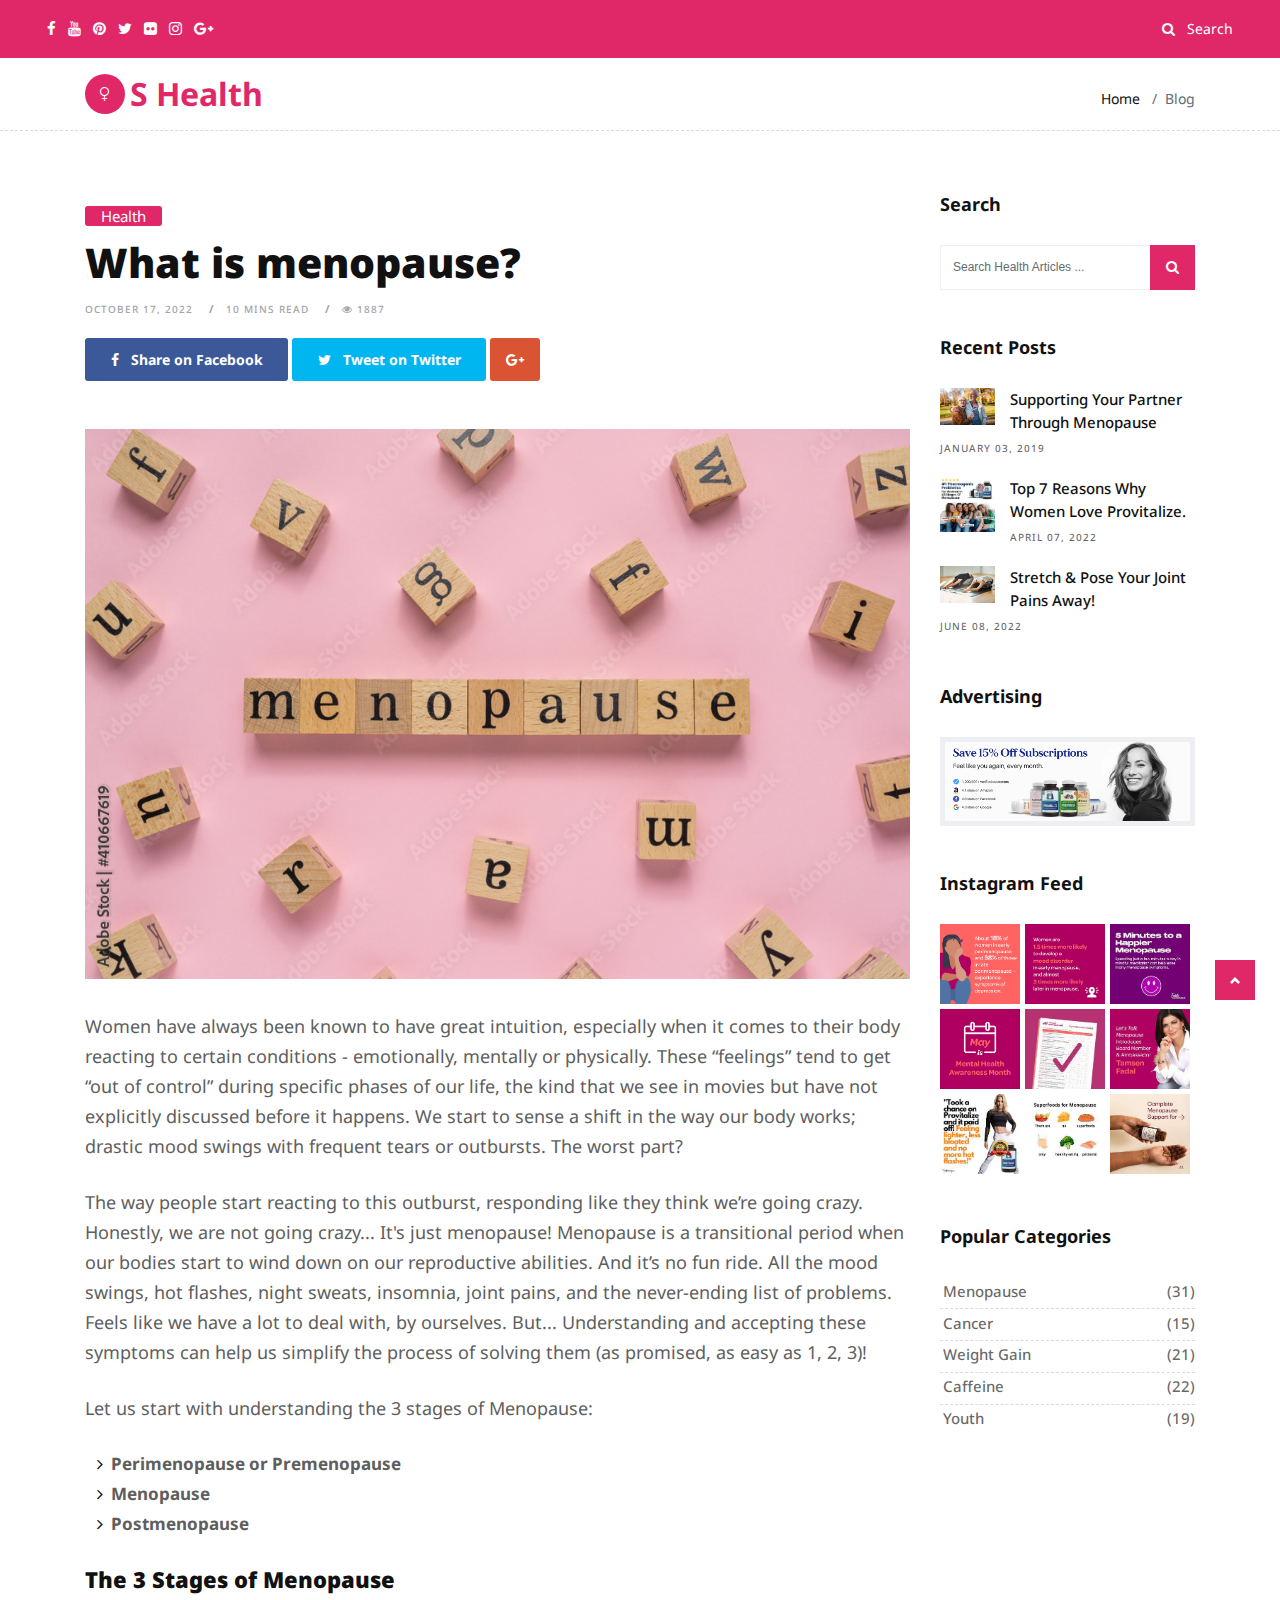
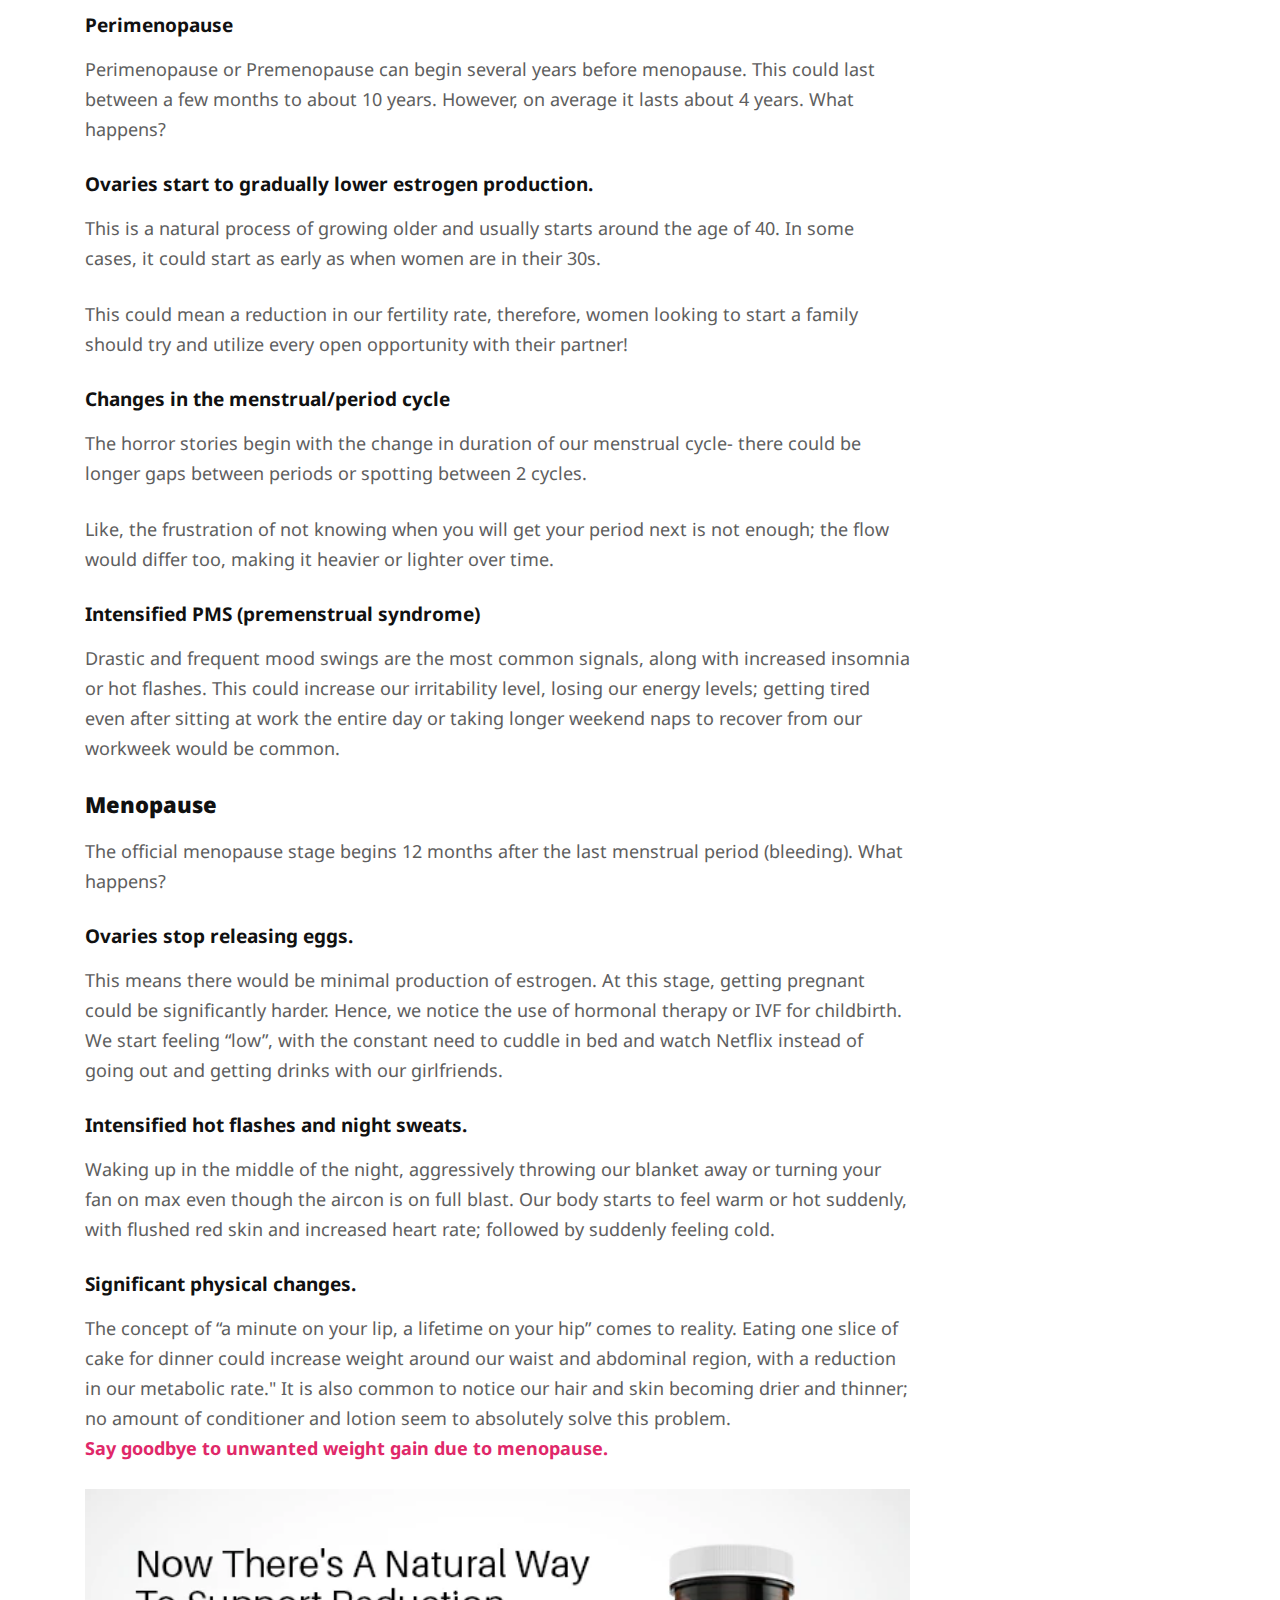
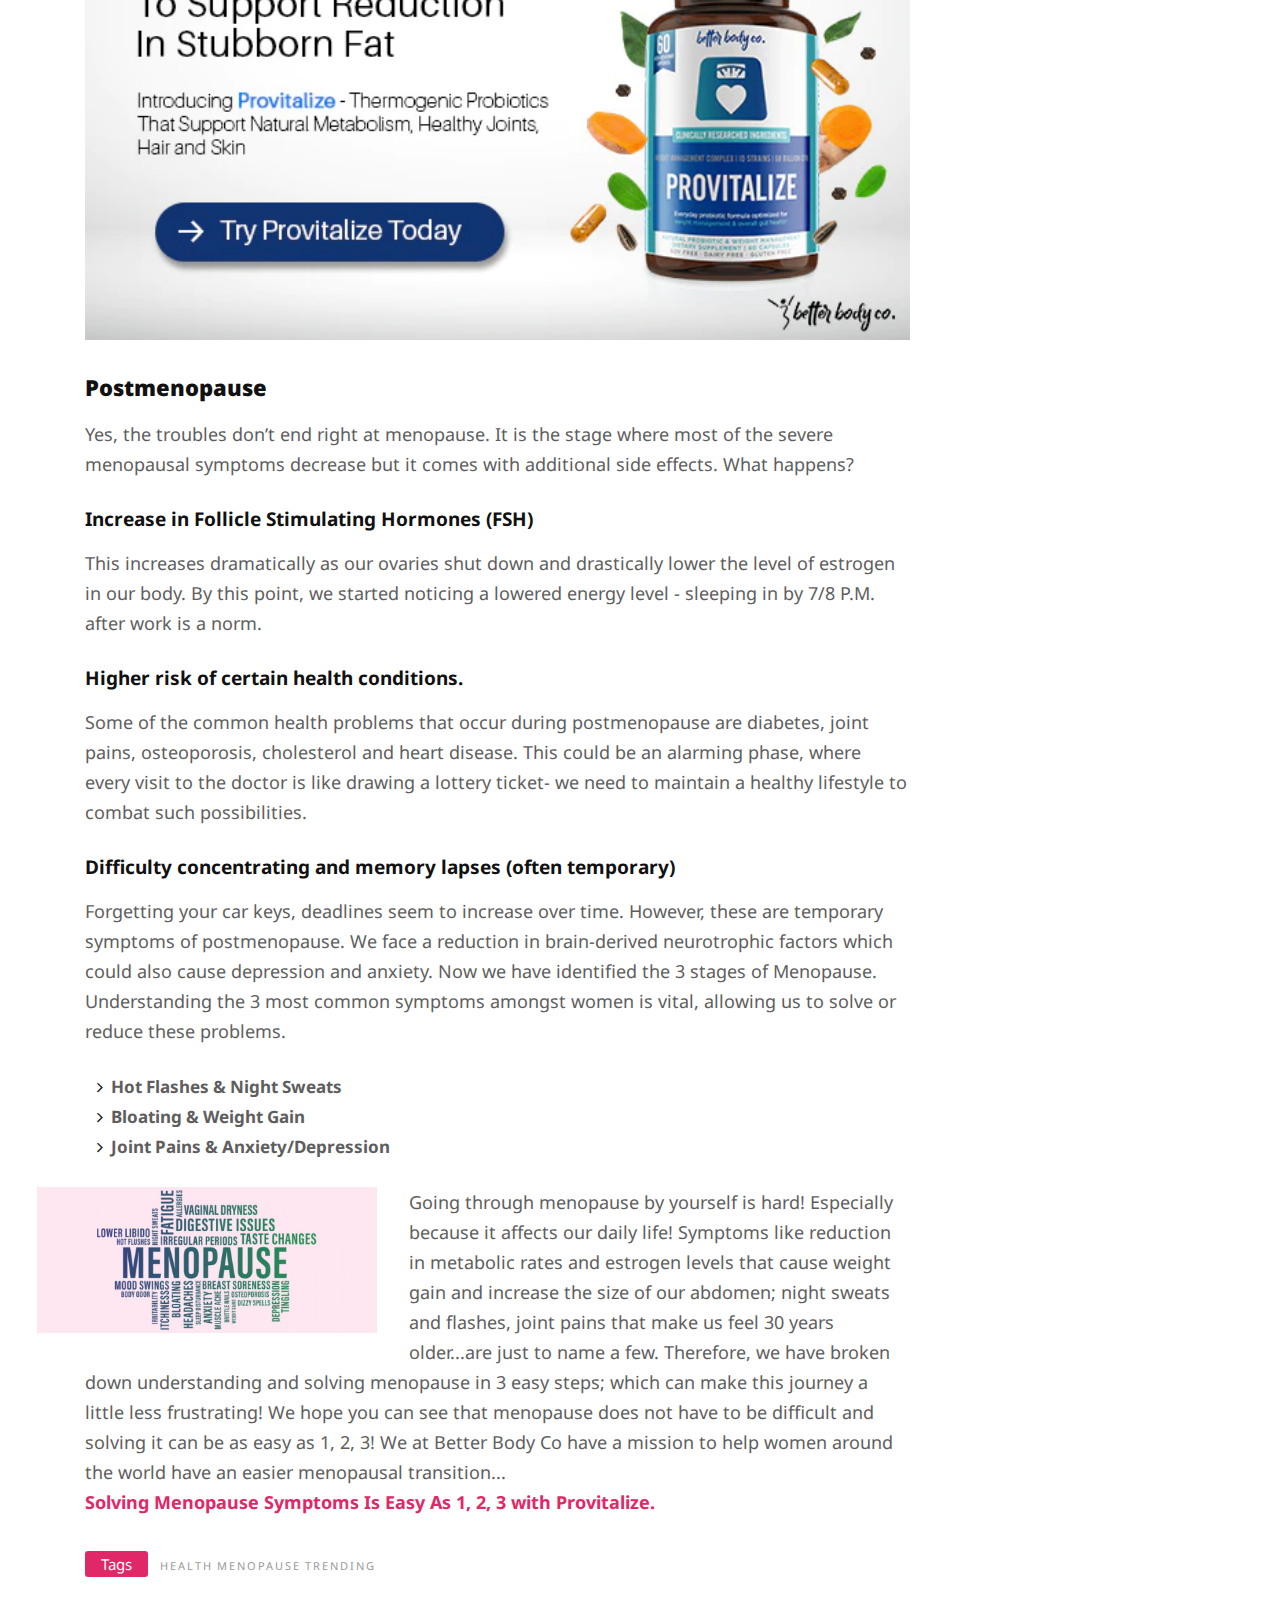
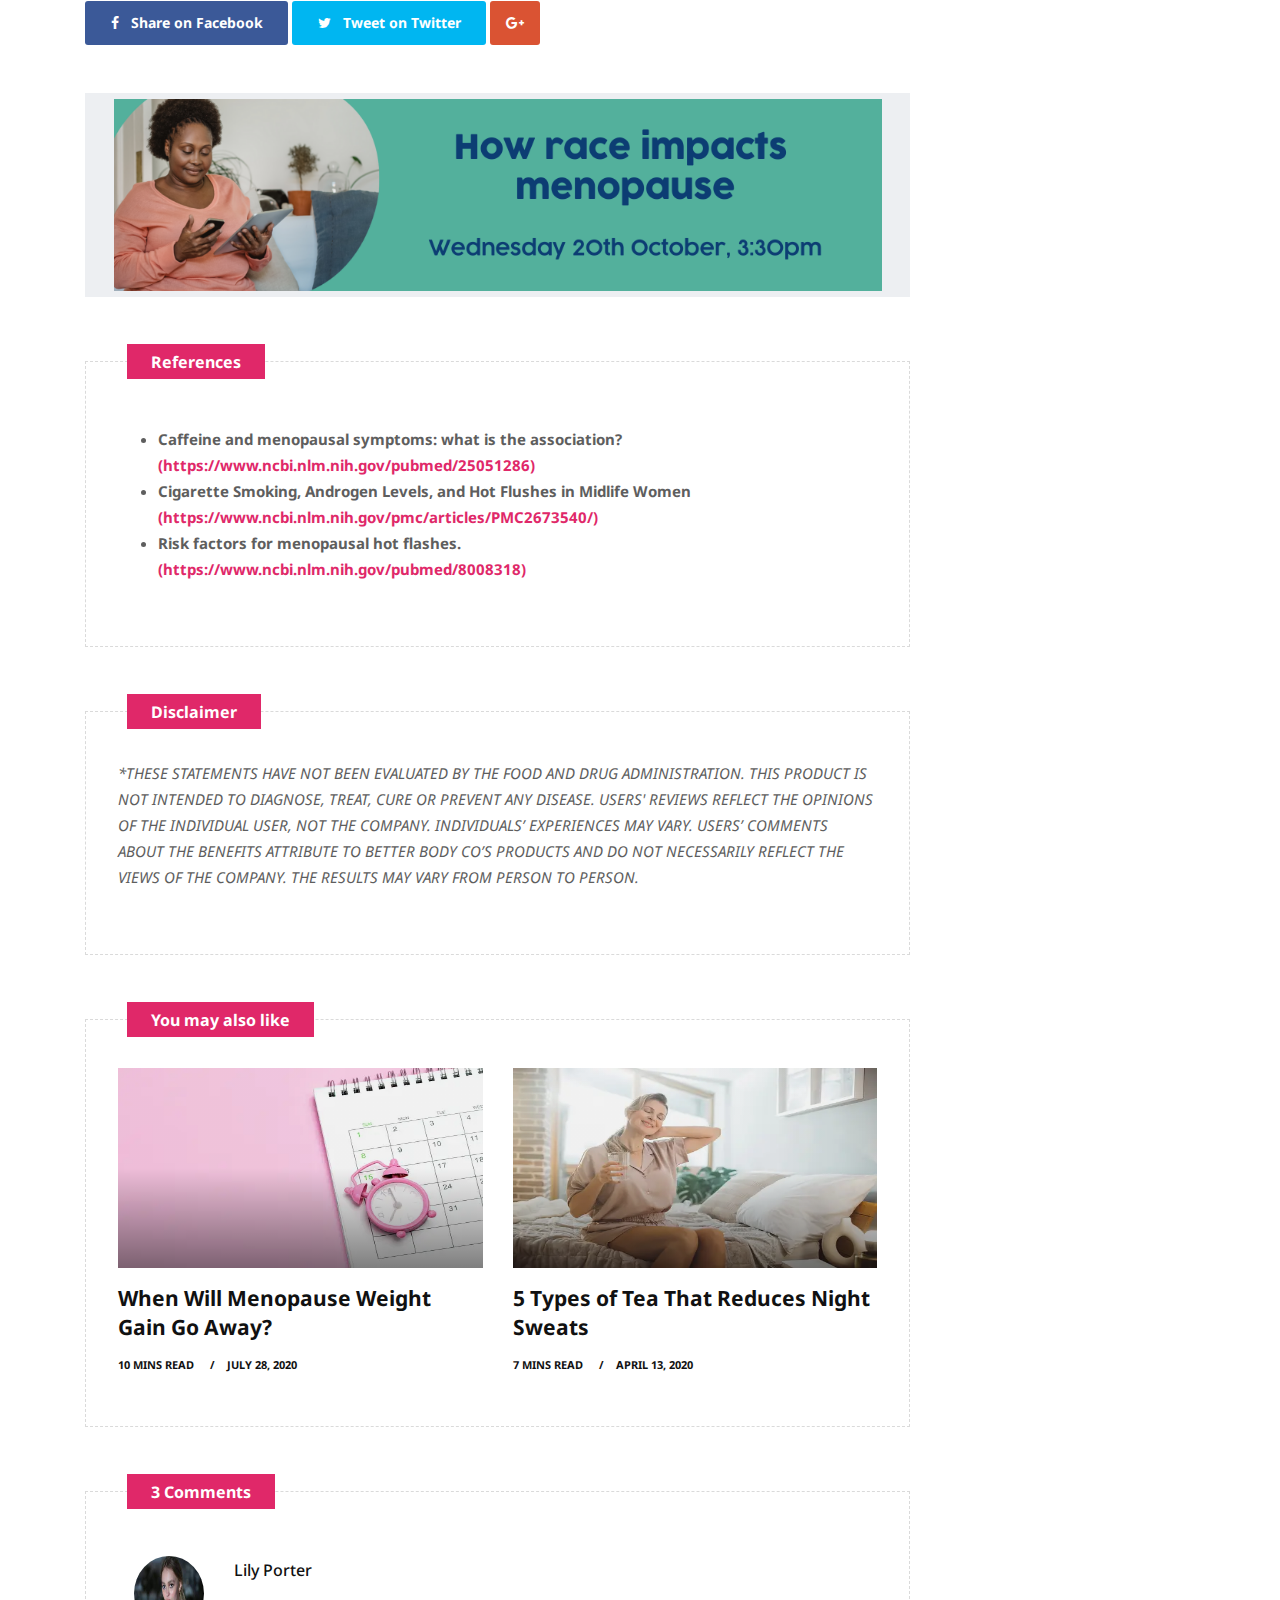
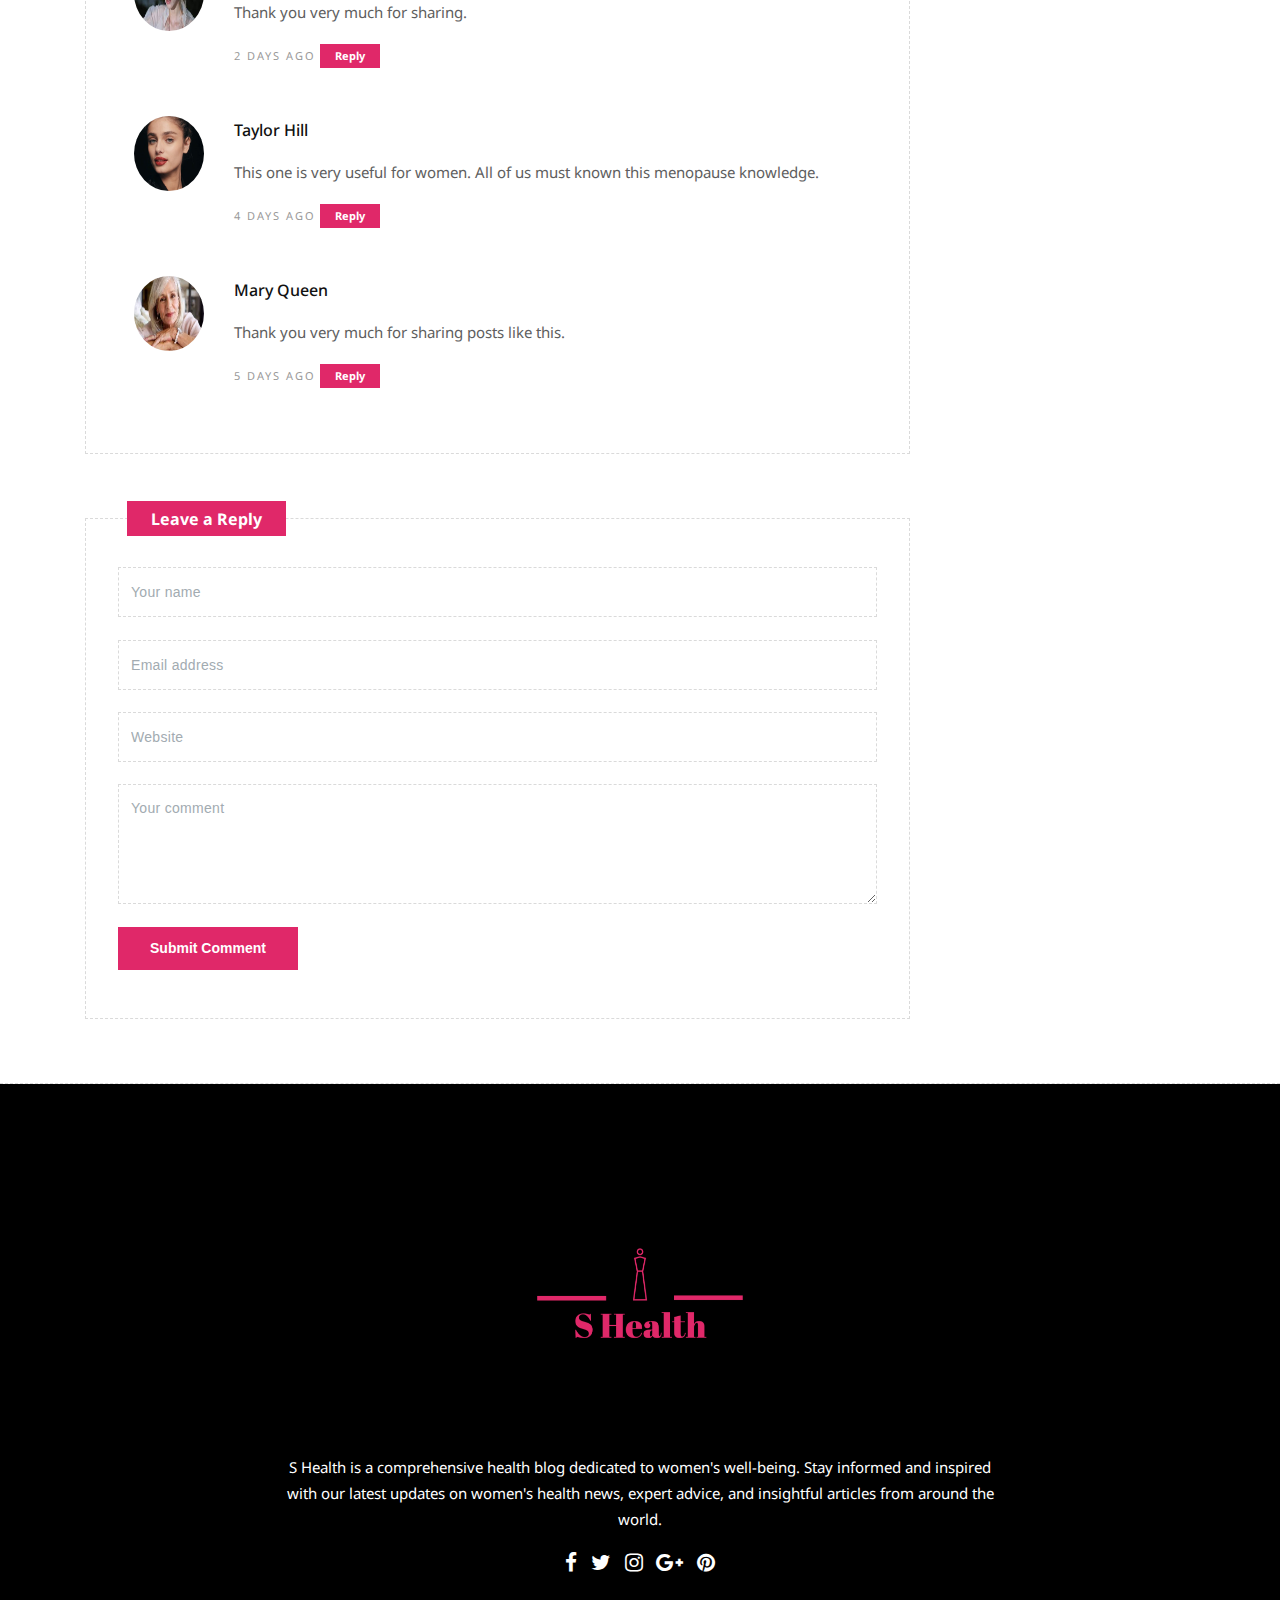
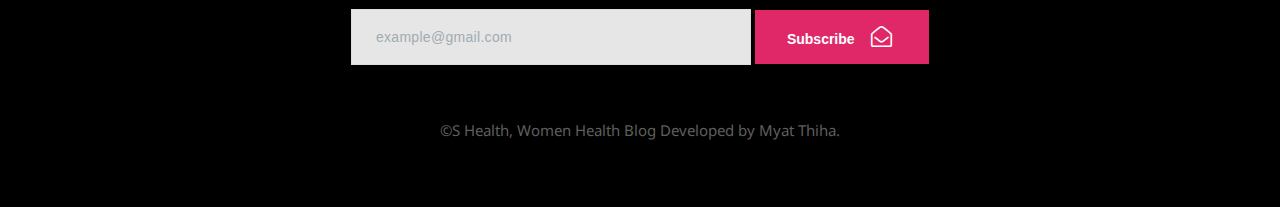
==== commit 02d82b24: "SEO IMPROVE" ====
--- a/article-01.html
+++ b/article-01.html
@@ -8,11 +8,10 @@
 <!-- Mobile Metas -->
 <meta name="viewport" content="width=device-width, initial-scale=1, shrink-to-fit=no">
 
-
 <!-- Site Metas -->
 <title>S Health - A Health Blog for Women</title>
 <meta name="keywords"
-    content="women's health, health blog, female health, women's wellness, women's fitness, menopause, s health">
+    content="women's health, s health , S Health, S HEALTH, health blog, S Health - A Health Blog for Women, Health, She Health, female health, women's wellness, women's fitness, menopause, s health">
 <meta name="description" content="S Health is a comprehensive health blog dedicated to women's well-being. Stay
 informed and inspired with our latest updates on women's health news, expert advice,
 and insightful articles from around the world.">
@@ -33,15 +32,6 @@
 
 <!-- Custom styles for this template -->
 <link href="style.css" rel="stylesheet">
-
-<!-- Responsive styles for this template -->
-<link href="css/responsive.css" rel="stylesheet">
-
-<!-- Colors for this template -->
-<link href="css/colors.css" rel="stylesheet">
-
-<!-- Version Article CSS for this template -->
-<link href="css/version/article.css" rel="stylesheet">
 
 <!--[if lt IE 9]>
       <script src="https://oss.maxcdn.com/libs/html5shiv/3.7.0/html5shiv.js"></script>
@@ -92,55 +82,22 @@
                     <div class="col-lg-4 col-md-6 col-sm-6 col-xs-12">
                         <div class="topsearch text-right">
                             <a data-toggle="collapse" href="#collapseExample" aria-expanded="false"
-                                aria-controls="collapseExample"><i class="fa fa-search"></i> Search</a>
+                                aria-controls="collapseExample"><i class="fa fa-search"></i>&nbsp;&nbsp;&nbsp;Search</a>
                         </div><!-- end search -->
                     </div><!-- end col -->
                 </div><!-- end row -->
             </div><!-- end header-logo -->
         </div><!-- end topbar -->
 
-        <div class="header-section">
-            <div class="container">
+        <div class="page-title wb">
+            <div class="container nav-container">
                 <div class="row">
-                    <div class="col-md-12">
-                        <div class="logo">
-                            <a href="index.html"><img src="images/logo.png" alt="logo"></a>
-                        </div><!-- end logo -->
-                    </div>
-                </div><!-- end row -->
-            </div><!-- end header-logo -->
-        </div><!-- end header -->
-
-        <header class="header">
-            <div class="container">
-                <nav class="navbar navbar-inverse navbar-toggleable-md">
-                    <button class="navbar-toggler" type="button" data-toggle="collapse" data-target="#SHealthTimemenu"
-                        aria-controls="SHealth Timemenu" aria-expanded="false" aria-label="Toggle navigation">
-                        <span class="navbar-toggler-icon"></span>
-                    </button>
-                    <div class="collapse navbar-collapse justify-content-md-center" id="SHealthTimemenu">
-                        <ul class="navbar-nav">
-                            <li class="nav-item">
-                                <a class="nav-link color-pink-hover" href="index.html">Home</a>
-                            </li>
-                            <li class="nav-item">
-                                <a class="nav-link color-pink-hover" href="#">Contact</a>
-                            </li>
-                        </ul>
-                    </div>
-                </nav>
-            </div><!-- end container -->
-        </header><!-- end header -->
-
-        <div class="page-title wb">
-            <div class="container">
-                <div class="row">
-                    <div class="col-lg-8 col-md-8 col-sm-12 col-xs-12">
-                        <h2><i class="fa fa-leaf bg-green"></i> Blog</h2>
-                    </div><!-- end col -->
-                    <div class="col-lg-4 col-md-4 col-sm-12 hidden-xs-down hidden-sm-down">
+                    <div class="col-md-8 col-sm-12">
+                        <h1 class="blog-name"><a href="index.html"><i class="fa fa-venus bg-pink"></i>S Health</a></h1>
+                    </div><!-- end col -->
+                    <div class="col-md-4 col-sm-4">
                         <ol class="breadcrumb">
-                            <li class="breadcrumb-item"><a href="#">Home</a></li>
+                            <li class="breadcrumb-item"><a href="index.html">Home</a></li>
                             <li class="breadcrumb-item active">Blog</li>
                         </ol>
                     </div><!-- end col -->
@@ -154,7 +111,7 @@
                     <div class="col-lg-9 col-md-12 col-sm-12 col-xs-12">
                         <div class="page-wrapper">
                             <div class="blog-title-area">
-                                <span class="color-green"><a href="article-01.html"
+                                <span class="bg-pink"><a href="article-01.html"
                                         title="What is menopause?">Health</a></span>
 
                                 <h3><strong>What is menopause?</strong></h3>
@@ -184,7 +141,7 @@
                             </div><!-- end media -->
 
                             <div class="blog-content">
-                                <div class="pp">
+                                <div class="blog-text">
                                     <p>Women have always been known to have great intuition, especially when it comes to
                                         their body reacting to
                                         certain conditions - emotionally, mentally or physically.
@@ -272,15 +229,16 @@
                                         our metabolic rate."
                                         It is also common to notice our hair and skin becoming drier and thinner; no
                                         amount of conditioner and lotion
-                                        seem to absolutely solve this problem.
-                                        <a href="#">Say goodbye to unwanted weight gain due to menopause. </a>
+                                        seem to absolutely solve this problem.<br />
+                                        <a href="https://betterbody.co/pages/pp-provitalize-m">Say goodbye to unwanted
+                                            weight gain due to menopause. </a>
                                     </p>
                                 </div><!-- end pp -->
 
                                 <img src="upload/provitalize_article.png" alt="provitalize_article"
                                     class="img-fluid img-fullwidth">
 
-                                <div class="pp">
+                                <div class="blog-text">
                                     <h3><strong>Postmenopause</strong></h3>
 
                                     <p>Yes, the troubles don’t end right at menopause. It is the stage where most of the
@@ -335,7 +293,10 @@
                                         We hope you can see that menopause does not have to be difficult and solving it
                                         can be as easy as 1, 2, 3!
                                         We at Better Body Co have a mission to help women around the world have an
-                                        easier menopausal transition...</p>
+                                        easier menopausal transition...<br />
+                                        <a href="https://betterbody.co/pages/pp-provitalize-m">Solving Menopause
+                                            Symptoms Is Easy As 1, 2, 3 with Provitalize.</a>
+                                    </p>
                                 </div><!-- end pp -->
                             </div><!-- end content -->
 
@@ -492,9 +453,9 @@
                                                     <img src="upload/lily.png" alt="lily" class="rounded-circle">
                                                 </a>
                                                 <div class="media-body">
-                                                    <h4 class="media-heading user_name">Lily Porter<small>5 days
-                                                            ago</small></h4>
+                                                    <h4 class="media-heading user_name">Lily Porter</h4>
                                                     <p>Thank you very much for sharing.</p>
+                                                    <small>2 days ago</small>
                                                     <a href="#" class="btn btn-primary btn-sm">Reply</a>
                                                 </div>
                                             </div>
@@ -504,13 +465,10 @@
                                                         class="rounded-circle">
                                                 </a>
                                                 <div class="media-body">
-
-                                                    <h4 class="media-heading user_name">Taylor Hill <small>5 days
-                                                            ago</small></h4>
-
+                                                    <h4 class="media-heading user_name">Taylor Hill </h4>
                                                     <p>This one is very useful for women. All of us must known this
-                                                        menopause knowdledge.</p>
-
+                                                        menopause knowledge.</p>
+                                                    <small>4 days ago</small>
                                                     <a href="#" class="btn btn-primary btn-sm">Reply</a>
                                                 </div>
                                             </div>
@@ -521,10 +479,9 @@
                                                 </a>
                                                 <div class="media-body">
 
-                                                    <h4 class="media-heading user_name">Mary Queen <small>5 days
-                                                            ago</small></h4>
+                                                    <h4 class="media-heading user_name">Mary Queen</h4>
                                                     <p>Thank you very much for sharing posts like this.</p>
-
+                                                    <small>5 days ago</small>
                                                     <a href="#" class="btn btn-primary btn-sm">Reply</a>
                                                 </div>
                                             </div>
--- a/style.css
+++ b/style.css
@@ -35,14 +35,14 @@
 h4:hover a,
 h5:hover a,
 h6:hover a {
-    text-decoration: underline !important;
-    color: #111111 !important;
+    text-decoration: none !important;
+    color: #e02869 !important;
 }
 
 h1 {
     font-size: 32px;
     line-height: 40px;
-    margin-bottom: 23px
+    margin-bottom: 0
 }
 
 h2 {
@@ -370,6 +370,7 @@
 
 .first-section .container-fluid {
     padding: 0 3px;
+    padding-top: 40px;
 }
 
 .section-title h3 {
@@ -699,11 +700,12 @@
     margin-bottom: 0;
     text-align: right;
     padding: 0;
+    padding-top: 8px;
 }
 
 .breadcrumb-item {
     float: none;
-    font-size: 12px;
+    font-size: 14px;
     display: inline-block;
 }
 
@@ -736,7 +738,7 @@
 }
 
 .page-title {
-    padding: 3rem 0;
+    padding: 1rem 0;
     background-color: #edeff2;
 }
 
@@ -923,7 +925,6 @@
     font-size: 11px;
     letter-spacing: 2px;
     margin-top: 5px;
-    padding-left: 10px;
     text-transform: uppercase;
 }
 
@@ -988,20 +989,15 @@
     border: 1px dashed #dadada;
 }
 
-.pp {
-    padding-left: 5%;
-    padding-right: 5%;
-}
-
-.pp .float-left {
+.blog-text .float-left {
     margin: 0 2rem 1rem -3rem;
 }
 
-.pp a {
+.blog-text a {
     font-weight: bold;
 }
 
-.pp p {
+.blog-text p {
     font-size: 18px;
     line-height: 30px;
 }
@@ -1013,12 +1009,13 @@
 
 .check {
     padding-bottom: 0;
+    padding-inline-start: 12px !important;
     margin-bottom: 25px;
     list-style: none
 }
 
 .check li {
-    font-size: 18px !important;
+    font-size: 17px !important;
     line-height: 30px !important;
 }
 
@@ -1057,6 +1054,17 @@
     padding: 1rem 0 0.5rem;
     margin: 0;
     font-size: 21px;
+}
+
+.nav-container .row {
+    display: flex;
+    align-items: center;
+    justify-content: space-between;
+}
+
+.nav-container .row .col-md-8, .col-md-4
+.col-sm-8, .col-sm-4 {
+    flex: 1;
 }
 
 .blog-meta.big-meta h4 {
@@ -1273,8 +1281,170 @@
     margin-top: 1rem;
 }
 
-
-/* WIDGETS 
+/* Article
+**************************************/
+
+h1,
+h2,
+h3,
+h4,
+h5,
+body,
+p,
+.topbar-section,
+.navbar-inverse .navbar-nav .nav-link,
+.header .dropdown-menu,
+.navbar-nav .nav-link {
+    font-family: 'Droid Sans', serif;
+}
+
+.topbar-section {
+    border: 0;
+}
+
+.blog-list .blog-meta.big-meta h4 {
+    margin-left: 0;
+    margin-top: 0;
+    padding: 1rem 0;
+}
+
+.footer {
+    background-image: none;
+}
+
+.blog-list-widget .mb-1 {
+    font-weight: bold;
+}
+
+.newsletter-widget .form-inline .form-control {
+    height: 54px;
+}
+
+.dropdown-menu {
+    border: 0;
+}
+
+.navbar-inverse .navbar-nav .nav-link,
+.navbar-nav .nav-link {
+    font-weight: 400;
+}
+
+.blog-meta span {
+    background-color: #111111;
+    border-radius: 3px;
+    font-size: 12px;
+    padding: 0.1rem 1rem;
+}
+
+#map {
+    height: 400px;
+    position: relative;
+    width: 100%;
+    z-index: 1;
+}
+
+#map img {
+    max-width: inherit;
+}
+
+.loader {
+    margin-left: 10px;
+}
+
+.map {
+    position: relative;
+}
+
+.map .row {
+    position: relative;
+}
+
+.infobox img {
+    width: 100% !important;
+}
+
+.map .searchmodule {
+    padding: 18px 10px;
+}
+
+.infobox {
+    display: block;
+    margin: 0;
+    padding: 0 0 10px;
+    position: relative;
+    width: 260px;
+    z-index: 100;
+}
+
+.infobox .title {
+    font-size: 13px;
+    line-height: 1;
+    margin-bottom: 0;
+    margin-top: 15px;
+    padding-bottom: 5px;
+    text-transform: capitalize;
+}
+
+.header .dropdown-item:hover,
+.header .dropdown-item:focus,
+.blog-meta span,
+.blog-meta span a,
+.footer p,
+.footer a,
+.page-link,
+.page-link:hover,
+.topbar-section a:hover,
+.topbar-section a:focus,
+.topbar-section a,
+.topbar-section i {
+    color: #ffffff !important;
+}
+
+.footer {
+    background-color: #000000 !important;
+}
+
+.small-title,
+.page-title .bg-pink,
+.masonry-box:hover .blog-meta span.bg-pink,
+.bg-pink a,
+.navbar-toggler,
+.masonry-box:hover .blog-meta span.bg-aqua,
+.blog-meta span.bg-aqua,
+.search-form .btn:hover,
+.search-form .btn:focus,
+.search-form .btn,
+.btn,
+.btn:hover,
+.dropdown-item:hover,
+.dropdown-item:focus,
+.btn:focus,
+.dmtop,
+.page-link,
+.topbar-section {
+    color: #ffffff !important;
+    background-color: rgb(224 40 105) !important;
+    border-color: rgb(224 40 105) !important;
+}
+
+.navbar-toggler:hover {
+    cursor: pointer;
+}
+
+li strong a,
+.referencebox p a,
+.blog-text a,
+a:hover,
+a:focus,
+.footer .fa:hover,
+.footer a:hover,
+.navbar-nav .nav-link.active.bg-pink-hover,
+.navbar-nav .nav-link.bg-pink-hover:hover,
+.navbar-nav .nav-link.bg-pink-hover:focus {
+    color: rgb(224 40 105) !important;
+}
+
+/* WIDGETS
 **************************************/
 
 .sidebar .widget {
@@ -1302,7 +1472,11 @@
 
 .wb {
     background-color: #ffffff;
-    border-top: 1px dashed #dadada;
+    border-bottom: 1px dashed #dadada;
+}
+
+.wb .title {
+    padding: 10px;
 }
 
 .form-wrapper h4 {
@@ -1343,7 +1517,7 @@
 
 .search-form .form-control {
     margin: 0;
-    min-width: 240px;
+    min-width: 210px;
     border-right: 0;
 }
 
@@ -1576,6 +1750,7 @@
     font-weight: bold;
     padding: 0.8rem 2rem;
     text-transform: none;
+    cursor: pointer;
 }
 
 .link-widget li {
@@ -1631,4 +1806,381 @@
     -ms-border-radius: 50%;
     -o-border-radius: 50%;
     border-radius: 50%
+}
+
+
+/* Responsive
+**************************************/
+
+@media (max-width: 500px) {
+    h1 {
+        font-size: 21px !important;
+    }
+
+    h2 {
+        font-size: 18px !important;
+    }
+
+    h3 {
+        font-size: 17px !important;
+    }
+
+    h4 {
+        font-size: 16px !important;
+    }
+
+    .breadcrumb {
+        padding-top: 0px ;
+    }
+}
+
+@media (max-width: 800px) {
+    .fb-button i , .tw-button i{
+        margin-right: 0px;
+    }
+}
+
+
+@media (max-width: 1156px) {
+    .small-box .shadow-desc h4 {
+        font-size: 14px;
+    }
+}
+
+@media (max-width: 1047px) {
+    .topbar-section .list-inline-item {
+        padding: 0 0.2rem !important;
+    }
+}
+
+@media (max-width: 989px) {
+    .search-form .btn:hover,
+    .search-form .btn:focus,
+    .search-form .btn {
+        position: relative;
+    }
+    .custombox .blog-list-widget,
+    .custombox .blog-box {
+        margin: 1rem 0;
+    }
+    .sidebar,
+    .footer .widget {
+        margin: 1.5rem 0;
+    }
+    .center-side,
+    .left-side,
+    .right-side {
+        float: left;
+        width: 50%;
+    }
+}
+
+@media (max-width: 768px) {
+    .post-sharing .btn {
+        padding: 0.6rem !important;
+    }
+    .blog-custom-build .down-mobile,
+    .blog-title-area .down-mobile {
+        display: none !important;
+    }
+    .newsletter-widget .form-inline .form-control {
+        width: 100%;
+    }
+    .newsletter-widget .btn {
+        display: block;
+        width: 100%;
+        margin-top: 0.5rem;
+    }
+    .blog-list .blog-meta.big-meta h4 {
+        background-color: #ffffff;
+        margin-left: 0;
+        margin-top: 1rem;
+        padding: 1rem 0;
+    }
+}
+
+@media (max-width: 728px) {
+    .center-side,
+    .left-side,
+    .right-side {
+        float: left;
+        width: 100%;
+    }
+    .shadow-desc {
+        bottom: 0;
+        padding: 1rem 0.8rem;
+        position: absolute;
+    }
+    .blog-meta h4 {
+        font-size: 18px;
+    }
+}
+
+@media (max-width: 590px) {
+    .comment-list .media {
+        float: none !important;
+        width: 100%;
+        display: block;
+    }
+    .blog-title-area {
+        text-align: center;
+    }
+    .blog-text .float-right,
+    .blog-text .float-left {
+        width: 100%;
+        margin: 1rem 0;
+    }
+    .blog-title-area h3 {
+        font-size: 34px;
+    }
+    .section-title {
+        margin-top: 1rem;
+    }
+    .footer-text img,
+    .small-box {
+        float: none;
+        width: 100%;
+    }
+    .topbar-section .text-right {
+        text-align: center !important;
+    }
+    .blog-meta.big-meta h4 {
+        font-size: 21px;
+    }
+    .top-search .newsletter-widget .form-inline .form-control {
+        font-size: 16px;
+    }
+    .card-block {
+        padding: 1rem 0.5rem;
+    }
+    .newsletter-widget .btn:hover,
+    .newsletter-widget .btn:focus,
+    .newsletter-widget .btn {
+        border: 0 none !important;
+        font-size: 17px !important;
+        padding: 1.3rem 1rem !important;
+    }
+}
+
+@media (min-width: 992px) {
+    .header .dropdown-menu {
+        margin-top: 13px;
+    }
+    .header .navbar-nav .has-submenu {
+        position: relative;
+    }
+    .header .navbar-nav .has-submenu:hover > ul {
+        visibility: visible;
+        opacity: 1;
+        top: 100%;
+    }
+    .header .navbar-nav .has-submenu:hover > ul li ul {
+        margin-top: -1px;
+    }
+    .header .navbar-nav .has-submenu ul {
+        -webkit-transition: visibility 0.35s ease-in-out, opacity 0.35s ease-in-out, top 0.35s ease-in-out, bottom 0.35s ease-in-out, left 0.35s ease-in-out, right 0.35s ease-in-out;
+        -moz-transition: visibility 0.35s ease-in-out, opacity 0.35s ease-in-out, top 0.35s ease-in-out, bottom 0.35s ease-in-out, left 0.35s ease-in-out, right 0.35s ease-in-out;
+        -o-transition: visibility 0.35s ease-in-out, opacity 0.35s ease-in-out, top 0.35s ease-in-out, bottom 0.35s ease-in-out, left 0.35s ease-in-out, right 0.35s ease-in-out;
+        transition: visibility 0.35s ease-in-out, opacity 0.35s ease-in-out, top 0.35s ease-in-out, bottom 0.35s ease-in-out, left 0.35s ease-in-out, right 0.35s ease-in-out;
+    }
+    .header .navbar-nav .has-submenu .dropdown-menu {
+        min-width: 220px;
+        padding: 0;
+        -webkit-border-radius: 0;
+        -moz-border-radius: 0;
+        border-radius: 0;
+    }
+    .header .navbar-nav .has-submenu > ul {
+        position: absolute;
+        top: 130%;
+        visibility: hidden;
+        display: block;
+        opacity: 0;
+        left: 0;
+    }
+    .header .navbar-nav .has-submenu > ul.start-right {
+        right: 0;
+        left: auto;
+    }
+    .header .navbar-nav .has-submenu > ul li {
+        position: relative;
+    }
+    .header .navbar-nav .has-submenu > ul li:hover > ul {
+        visibility: visible;
+        opacity: 1;
+        left: 100%;
+    }
+    .header .navbar-nav .has-submenu > ul li:hover > ul.show-right {
+        right: 100%;
+    }
+    .header .navbar-nav .has-submenu > ul li ul {
+        position: absolute;
+        top: 0;
+        visibility: hidden;
+        display: block;
+        opacity: 0;
+        left: 130%;
+    }
+    .header .navbar-nav .has-submenu > ul li ul.show-right {
+        right: 130%;
+        left: auto;
+    }
+}
+
+/* COLORS
+**************************************/
+.referencebox p a,
+.blog-text a,
+.sitemap-wrapper small,
+.fa-user-circle-o,
+.footer h5:hover,
+a:hover,
+a:focus,
+.navbar-nav .nav-link:hover,
+.navbar-nav .nav-link:focus,
+.navbar-inverse .navbar-nav .active>.nav-link,
+.navbar-inverse .navbar-nav .nav-link.active,
+.navbar-inverse .navbar-nav .nav-link.open,
+.navbar-inverse .navbar-nav .open>.nav-link {
+    color: rgb(224 40 105) !important;
+}
+
+.dmtop,
+.search-form .btn:hover,
+.search-form .btn:focus,
+.search-form .btn {
+    color: #ffffff !important;
+    background-color: rgb(224 40 105) !important;
+}
+
+.tag-cloud-single span,
+.page-title i,
+.btn:hover,
+.sitemap-wrapper .year,
+.btn:focus,
+.navbar-inverse .navbar-toggler {
+    color: #ffffff !important;
+    background-color: rgb(224 40 105) !important;
+}
+
+.blockquote {
+    border-left-color: rgb(224 40 105) !important;
+}
+
+.footer .widget-title {
+    border-color: rgb(224 40 105) !important;
+}
+
+
+/* OTHER COLORS
+**************************************/
+
+.navbar-nav .nav-link.active.bg-pink-hover,
+.navbar-nav .nav-link.bg-pink-hover:hover,
+.navbar-nav .nav-link.bg-pink-hover:focus {
+    color: #deacca !important;
+}
+
+.navbar-nav .nav-link.active.color-aqua-hover,
+.navbar-nav .nav-link.color-aqua-hover:hover,
+.navbar-nav .nav-link.color-aqua-hover:focus {
+    color: #ed1b2e !important;
+}
+
+.navbar-nav .nav-link.active.bg-pink-hover,
+.navbar-nav .nav-link.bg-pink-hover:hover,
+.navbar-nav .nav-link.bg-pink-hover:focus {
+    color: #ed1b2e !important;
+}
+
+.navbar-nav .nav-link.active.color-red-hover,
+.navbar-nav .nav-link.color-red-hover:hover,
+.navbar-nav .nav-link.color-red-hover:focus {
+    color: #ed1b2e !important;
+}
+
+.page-title .bg-red,
+.masonry-box:hover .blog-meta span.bg-red,
+.color-red a {
+    background-color: #ed1b2e !important;
+}
+
+.navbar-nav .nav-link.active.color-yellow-hover,
+.navbar-nav .nav-link.color-yellow-hover:hover,
+.navbar-nav .nav-link.color-yellow-hover:focus {
+    color: #ffb900 !important;
+}
+
+.page-title .bg-yellow,
+.masonry-box:hover .blog-meta span.bg-yellow,
+.color-yellow a {
+    background-color: #ffb900 !important;
+}
+
+.navbar-nav .nav-link.active.color-grey-hover,
+.navbar-nav .nav-link.color-grey-hover:hover,
+.navbar-nav .nav-link.color-grey-hover:focus {
+    color: #6f1683 !important;
+}
+
+.portfolio .blog-meta span.bg-grey,
+.page-title .bg-grey,
+.masonry-box:hover .blog-meta span.bg-grey,
+.color-grey a {
+    background-color: #6f1683 !important;
+}
+
+.fa-star-o,
+.fa-star {
+    color: #fbb034;
+}
+
+.topsocial .fa.fa-facebook {
+    color: #4b6ea9;
+}
+
+.topsocial .fa.fa-google-plus {
+    color: #e86142;
+}
+
+.topsocial .fa.fa-twitter {
+    color: #1ab2f5;
+}
+
+.topsocial .fa.fa-linkedin {
+    color: #0088c0;
+}
+
+.fa-bolt,
+.topsocial .fa.fa-pinterest {
+    color: #d73533;
+}
+
+.blog-name a, .topsocial .fa.fa-youtube {
+    color: rgb(224 40 105);
+}
+
+.blog-meta h4 a:hover {
+    color: rgb(224 40 105) !important;
+}
+
+.blog-name {
+    max-width: 200px;
+    cursor: pointer;
+}
+
+.blog-name a:hover {
+    text-decoration: none!important;
+}
+
+.topsocial .fa.fa-instagram {
+    color: #405de6;
+}
+
+.topsocial .fa.fa-flickr {
+    color: #ff0084;
+}
+
+.footer.wb .btn {
+    color: rgba(255, 255, 255, 1) !important;
 }